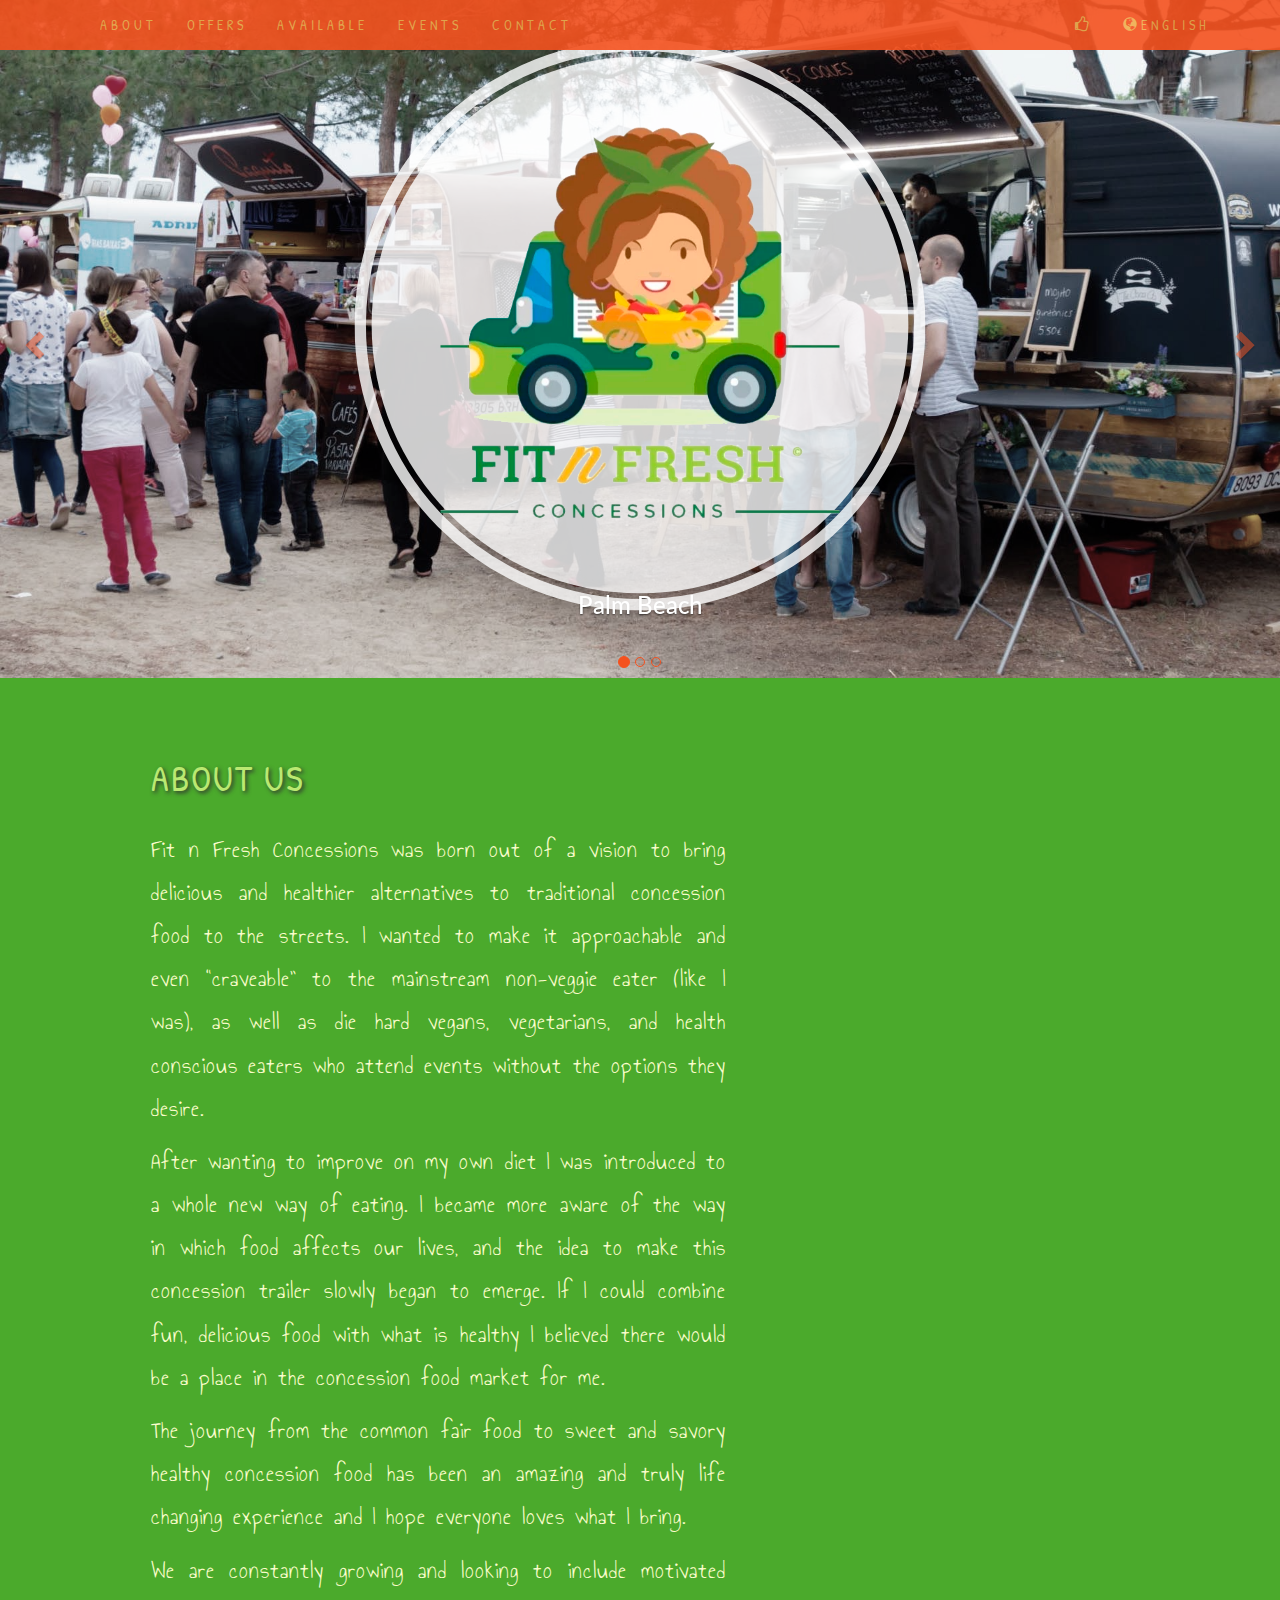
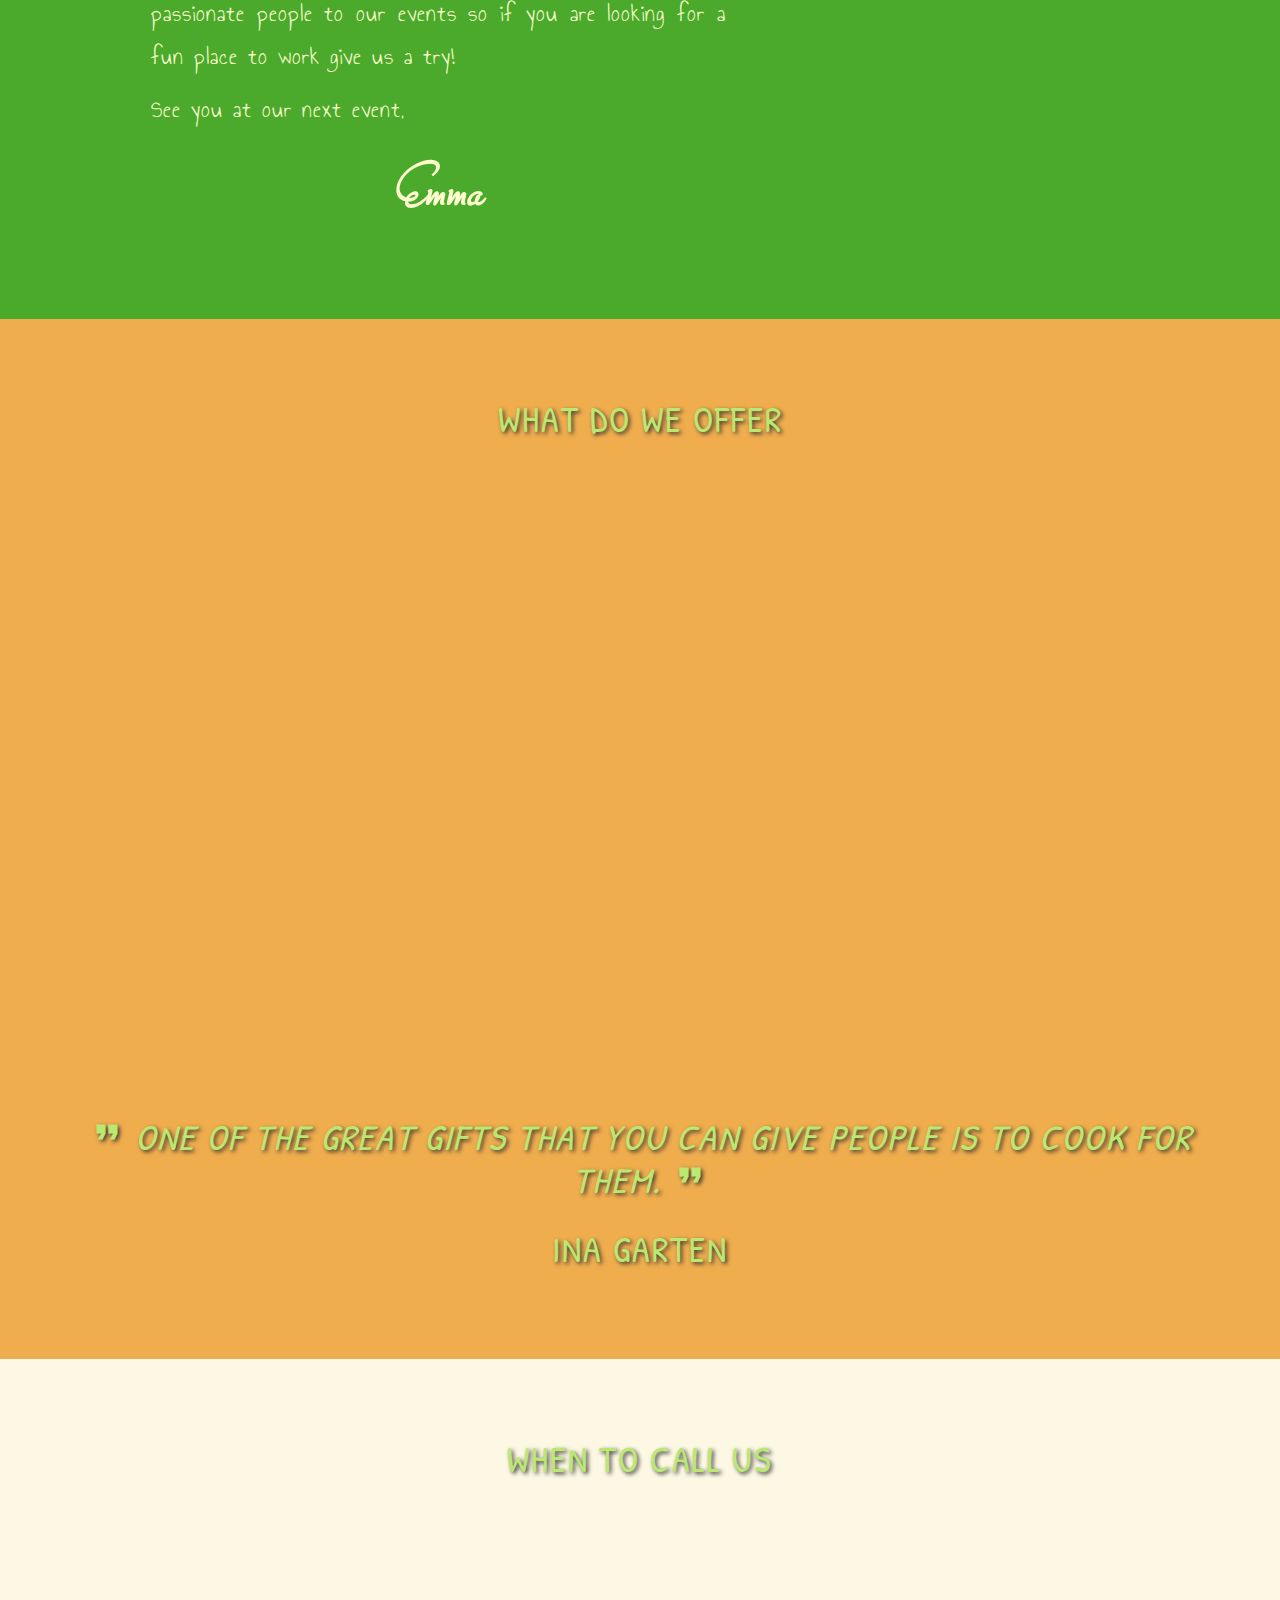
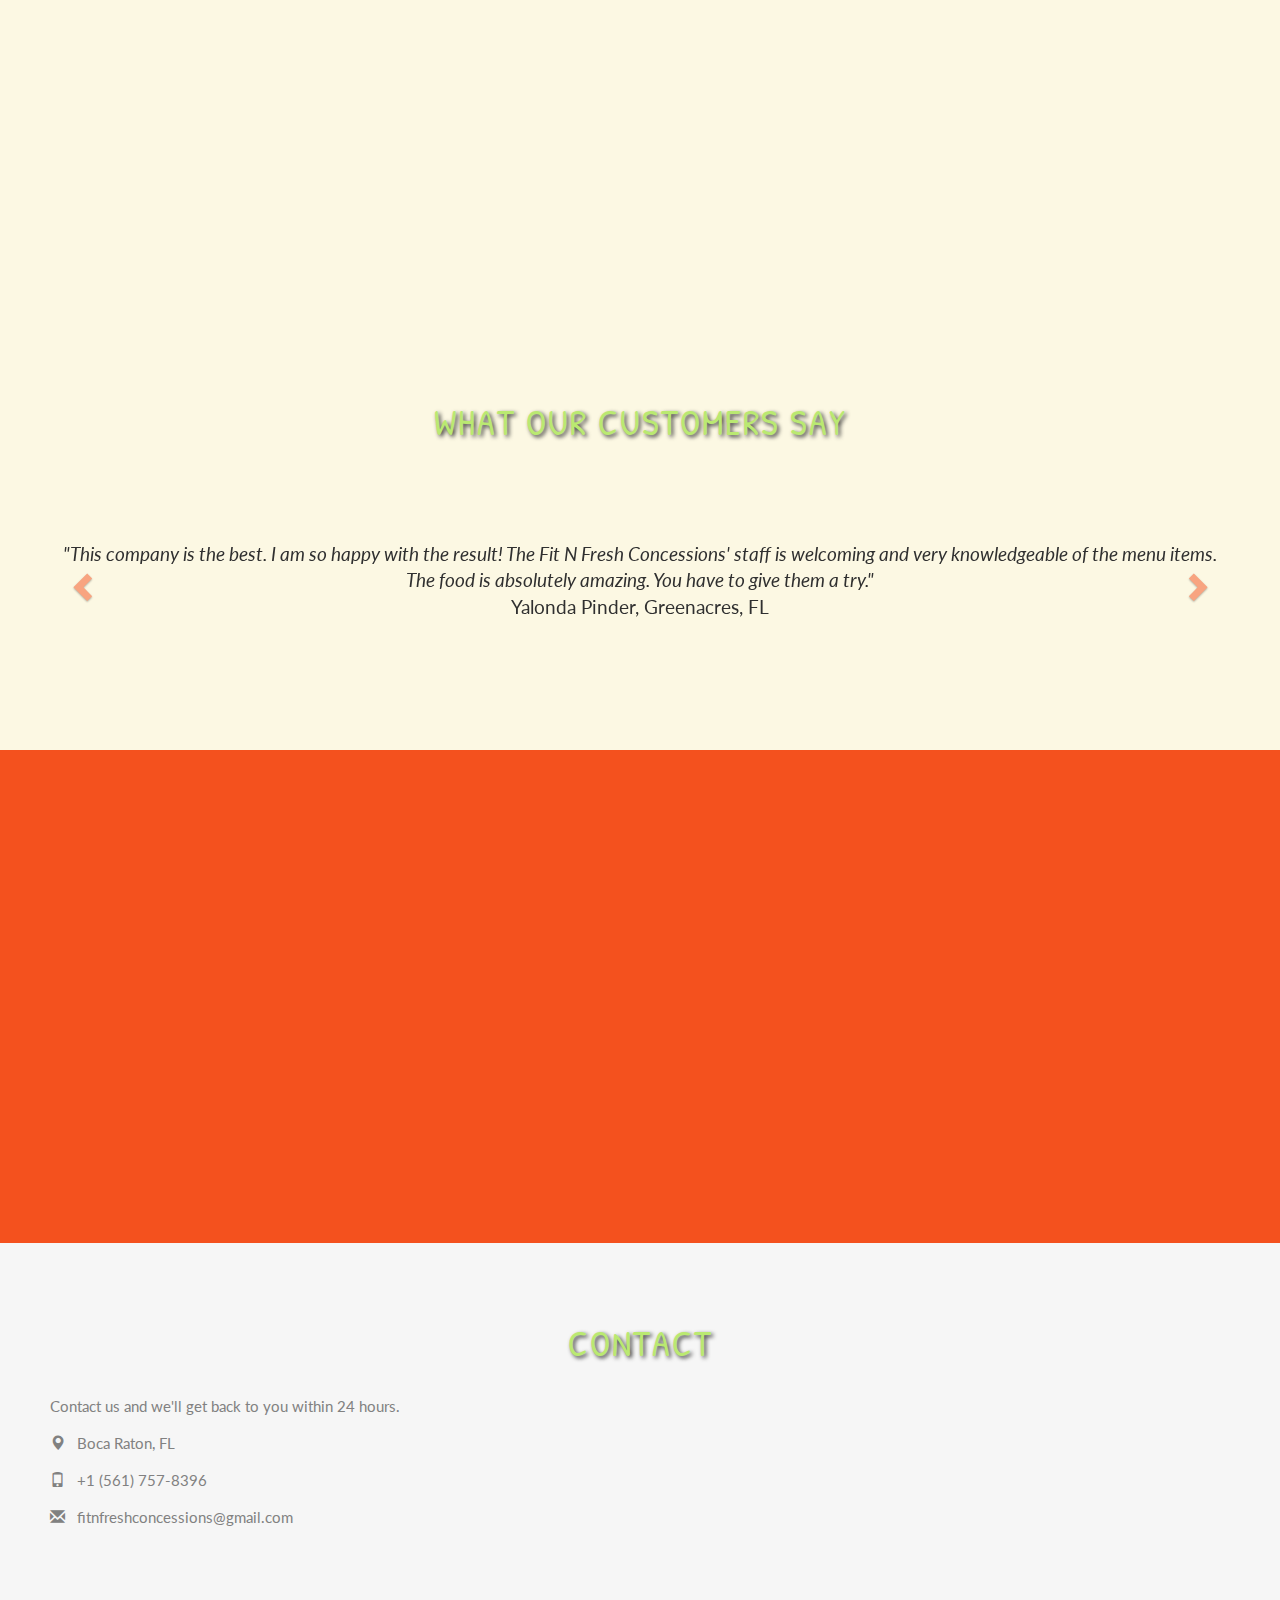
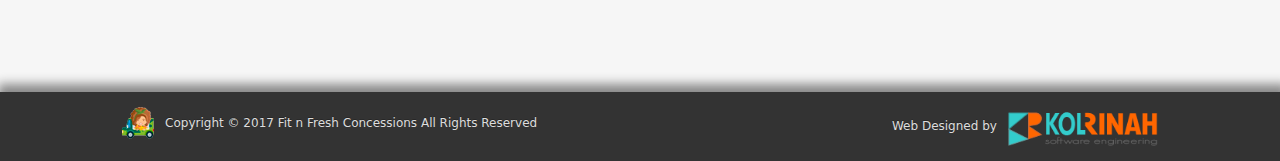
==== en/index.html @ 1c6a649e "English Version" ====
<!DOCTYPE html>
<html lang="en">
<head>
  <title>Fit n Fresh Concessions</title>
  <meta charset="utf-8">
  <meta name="viewport" content="width=device-width, initial-scale=1">
  <link rel="icon" type="image/x-icon" href="../img/fitnfreshico.png">
  <link rel="shortcut icon" type="image/x-icon" href="../img/fitnfreshico.png"> 
  <link rel="stylesheet" href="../css/bootstrap.min.css" type="text/css" />  
  <link rel="stylesheet" href="../css/fitnfresh.css" type="text/css" />
  <link href="https://fonts.googleapis.com/css?family=Montserrat|Lato|Patrick+Hand|Annie+Use+Your+Telescope|Stalemate" rel="stylesheet" type="text/css">  
  <link href="https://fonts.googleapis.com/icon?family=Material+Icons" rel="stylesheet">
  <link rel="stylesheet" href="https://cdnjs.cloudflare.com/ajax/libs/font-awesome/4.7.0/css/font-awesome.min.css">
</head>
<body id="myPage" data-spy="scroll" data-target=".navbar" data-offset="60">
<div style="position: fixed; top:0px; left: 0px; z-index: 0;">B''H</div>
<nav class="navbar navbar-default navbar-fixed-top">
  <div class="container">
    <div class="navbar-header">
      <button type="button" class="navbar-toggle" data-toggle="collapse" data-target="#myNavbar">
        <span class="icon-bar"></span>
        <span class="icon-bar"></span>
        <span class="icon-bar"></span>                        
      </button>
      <a class="navbar-brand" href="#myPage"></a>
    </div>
    <div class="collapse navbar-collapse" id="myNavbar">
      <ul class="nav navbar-nav">
        <li><a href="#about">ABOUT</a></li>
        <li><a href="#offers">OFFERS</a></li>
        <li><a href="#available">AVAILABLE</a></li>
        <li><a href="#events">EVENTS</a></li>
        <li><a href="#contact">CONTACT</a></li>        
      </ul>
      <ul class="nav navbar-nav navbar-right">
        <li>
          <a id="socialLink" data-container="nav" data-toggle="popover"
              data-placement="bottom" data-content="">
                <i class="fa fa-thumbs-o-up" style="font-size:16px"></i>
          </a>            
        </li> 
        <li><a href="../es/" data-toggle="tooltip" data-placement="bottom" title="Cambiar a Español">
                <span class="glyphicon glyphicon-globe"></span>ENGLISH</a></li>
      </ul>
    </div>
  </div>
  <div id="socialLinks" class="oculto">
    <ul class="socialTools" >  
        <li>      
            <a rel="nofollow" href="http://www.pinterest.com" target="_blank">  
                <i class="fa fa-pinterest-square" style="font-size:36px; color: #CB2027"></i>
            </a>
        </li>          
        <li>      
            <a rel="nofollow" href="https://plus.google.com/u/0/113684399014641788442" target="_blank">  
                <i class="fa fa-google-plus-square" style="font-size:36px; color: #f4511e"></i>        
            </a>
        </li>
        <li>
            <a rel="nofollow" href="https://www.instagram.com/fitnfreshconcessionsfl/" target="_blank">   
                <i class="fa fa-instagram" style="font-size:36px; color: #D03597"></i>        
            </a>
        </li>        
        <li>
            <a rel="nofollow" href="https://www.facebook.com/garciatruckfood" target="_blank">
                <i class="fa fa-facebook-official" style="font-size:36px; color: #3B5998"></i>        
            </a>
        </li>
    </ul>
  </div>
</nav>

<div id="myCarousel" class="carousel slide" data-ride="carousel">
    <!-- Indicators -->
    <ol class="carousel-indicators">
      <li data-target="#myCarousel" data-slide-to="0" class="active"></li>
      <li data-target="#myCarousel" data-slide-to="1"></li>
      <li data-target="#myCarousel" data-slide-to="2"></li>
    </ol>

    <!-- Wrapper for slides -->
    <div class="carousel-inner" role="listbox">
      <div class="item active">
        <img src="../img/slide1.jpg" alt="Palm Beach" >
        <div class="carousel-caption">
          <h3>Palm Beach</h3>          
        </div>      
      </div>

      <div class="item">
        <img src="../img/slide2.jpg" alt="Broward">
        <div class="carousel-caption">
          <h3>Broward</h3>          
        </div>      
      </div>
    
      <div class="item">
        <img src="../img/slide3.jpg" alt="South Florida" >
        <div class="carousel-caption">
          <h3>South Florida</h3>          
        </div>      
      </div>
    </div>

    <!-- Left and right controls -->
    <a class="left carousel-control" href="#myCarousel" role="button" data-slide="prev">
      <span class="glyphicon glyphicon-chevron-left" aria-hidden="true"></span>
      <span class="sr-only">Previous</span>
    </a>
    <a class="right carousel-control" href="#myCarousel" role="button" data-slide="next">
      <span class="glyphicon glyphicon-chevron-right" aria-hidden="true"></span>
      <span class="sr-only">Next</span>
    </a>
    
    <div class="mainLogo">                                                                               
        <div>                                               
            <svg style="position: absolute; height:100%; width: 100%">
                <circle cx="50%" cy="50%" r="49%" stroke="white" stroke-width="2%" fill="none" />
                <circle cx="50%" cy="50%" r="47%" stroke="none" fill="white" />                         
            </svg>
            <div style="position: relative">
                <img alt="Fit-n-Fresh Concessions" src="../img/fitnfreshlogo.png" >
            </div>                        
        </div>                    
    </div>  
</div>

<!-- ABOUT -->

<div id="about" class="container-fluid">
  <div class="row">
    <div class="col-sm-6 col-sm-offset-1">
      <h2>About us</h2>
      <p>Fit n Fresh Concessions was born out of a vision to bring delicious and healthier alternatives to traditional concession food to the streets. 
         I wanted to make it approachable and even “craveable” to the mainstream non-veggie eater (like I was), as well as die hard vegans, 
         vegetarians, and health conscious eaters who attend events without the options they desire. </p>
      <p>After wanting to improve on my own diet I was introduced to a whole new way of eating. 
         I became more aware of the way in which food affects our lives, and the idea to make this concession trailer slowly began to emerge.
         If I could combine fun, delicious food with what is healthy I believed there would be a place in the concession food market for me.            
      </p>
      <p>The journey from the common fair food to sweet and savory healthy concession food has been an amazing and truly life 
         changing experience and I hope everyone loves what I bring.
      </p>
      <p>We are constantly growing and looking to include motivated passionate people to our events so if you are looking 
         for a fun place to work give us a try!
      </p>
      <p>See you at our next event,</p>
      <p style="text-align: center; font-weight: bolder; font-size: 4em; font-family: 'Stalemate', cursive !important;"><i>Emma</i></p>      
    </div>
    <div class="col-sm-4 col-sm-offset-1" style="vertical-align: top">
      <img src="../img/emma.jpg" style="top: 0;" class="img-rounded img-responsive slideanim" />
    </div>
  </div>
</div>

<!-- OFFERS -->

<div id="offers" class="container-fluid text-center">
  <h2>What do we offer</h2><br>  
  <div class="row text-center slideanim">
    <div class="col-sm-4">      
        <div class="jumbotron">
            <h1>Follow Our Trailer <i class="fa fa-thumbs-o-up" ></i> </h1>        
            <ul class="socialTools" style="padding-top: 50px">              
                <li>      
                    <a rel="nofollow" href="http://www.pinterest.com" target="_blank">  
                        <i class="fa fa-pinterest-square" style="font-size:48px; color: #000"></i>
                    </a>
                </li>               
                <li>      
                    <a rel="nofollow" href="https://plus.google.com/u/0/113684399014641788442" target="_blank">  
                        <i class="fa fa-google-plus-official" style="font-size:48px; color: #000"></i>        
                    </a>
                </li>             
                <li>
                    <a rel="nofollow" href="https://www.instagram.com/fitnfreshconcessionsfl/" target="_blank">   
                        <i class="fa fa-instagram" style="font-size:48px; color: #000"></i>        
                    </a>
                </li>
                <li>
                    <a rel="nofollow" href="https://www.facebook.com/garciatruckfood" target="_blank">
                        <i class="fa fa-facebook-official" style="font-size:48px; color: #000"></i>        
                    </a>
                </li>
            </ul>
        </div>
    </div>

      <!--div class="col-sm-4" >
          <div class="wrapper">
              <div class="frontcard">
                  <img src="../img/slide500-1.jpg" class="img-rounded img-responsive">
              </div>
              <div class="backcard">
                  <img src="../img/slide500-1.jpg" >
                  <p>Offers vegan and vegetarian empanadas, wraps, salads, guacamoles paired with chips.</p>
              </div>
          </div>
      </div-->

      <div class="col-sm-2 splitted">
        
      <div class="row" >
        <div class="col-sm-12">            
            <div class="wrapper">
                <div class="frontcard">
                    <img src="../img/slide500-2.jpg" class="img-rounded img-responsive">
                </div>                
                <div class="backcard">
                    <img src="../img/slide500-2.jpg">
                    <p>Food trailer established since 2015. Features a rotating menu that can be customized for your event.</p>        
                </div>
            </div>                   
        </div>
      </div>        
      <div class="row">
        <div class="col-sm-12">
            <div class="wrapper">
                <div class="frontcard">
                    <img src="../img/slide500-3.jpg" class="img-rounded img-responsive">
                </div>                
                <div class="backcard">
                    <img src="../img/slide500-3.jpg" >        
                    <p>As well we offer an assortment of Naked Brand juices and fresh teas and lemonade.</p>
                </div>
            </div>
        </div>
      </div>    
        
    </div>
    
    <div class="col-sm-4" >
        <div class="wrapper">
            <div class="frontcard">
                <img src="../img/slide500-4.jpg" class="img-rounded img-responsive">
            </div>                
            <div class="backcard">
                <img src="../img/slide500-4.jpg" >        
                <p>Offers vegan and vegetarian empanadas, wraps, salads, guacamoles paired with chips.</p>
            </div>
        </div>
    </div>   
        
    <div class="col-sm-2 splitted">        
        
      <div class="row" >
        <div class="col-sm-12">
            <div class="wrapper">
                <div class="frontcard">
                    <img src="../img/slide500-5.jpg" class="img-rounded img-responsive">
                </div>                
                <div class="backcard">
                    <img src="../img/slide500-5.jpg" >        
                    <p>Eco-Friendly Products. Alternative versions of traditional concession food.</p>
                </div>
            </div>
        </div>
      </div>        
      <div class="row">
        <div class="col-sm-12">
            <div class="wrapper">
                <div class="frontcard">
                    <img src="../img/slide500-1.jpg" class="img-rounded img-responsive">
                </div>                
                <div class="backcard">
                    <img src="../img/slide500-1.jpg" >        
                    <p>Vegan pastries and seasonal local fruit.</p>
                </div>
            </div>
        </div>
      </div>    
        
    </div>
  </div>
  <div>
      <h2><i class="material-icons" style="font-size:36px">format_quote</i>
          <i>One of the great gifts that you can give people is to cook for them.</i>
          <i class="material-icons" style="font-size:36px">format_quote</i></h2>
     <h2>Ina Garten</h2>
  </div>
    
</div>

<!-- AVAILABLE -->  

<div id="available" class="container-fluid text-center bg-warning">
  <h2>WHEN TO CALL US </h2>
  <br>
  <div class="row slideanim">
    <div class="col-sm-4">
      <i class="material-icons" style="font-size:48px;color:#f4511e">business</i>
      <h4>Corporate Events</h4>
      <p>Business Meetings-breakfast, lunch and dinner fundraisers.</p>
    </div>
    <div class="col-sm-4">
      <i class="fa fa-birthday-cake" style="font-size:48px; color: #f4511e"></i>
      <h4>Private Celebrations</h4>
      <p>Backyard BBQs, Tailgate parties, Birthday parties, Aniversary and Wedding parties, Baby showers, Teenager parties. </p>
    </div>
    <div class="col-sm-4">
      <i class="material-icons" style="font-size:48px;color:#f4511e">beach_access</i><i class="material-icons" style="font-size:48px;color:#f4511e">pool</i>
      <h4>Beach and Street Festivals</h4>
      <p>Concerts</p>
    </div>
  </div>
  <br><br>
  <div class="row slideanim">
    <div class="col-sm-4">
      <i class="material-icons" style="font-size:48px;color:#f4511e;">restaurant</i><i class="material-icons" style="font-size:48px;color:#f4511e;">location_city</i>
      <h4>County Fairs</h4>
      <p>New Year Eve Countdown Street Shows.</p>
    </div>
    <div class="col-sm-4">
      <i class="material-icons" style="font-size:48px;color:#f4511e;">local_bar</i>
      <h4>Holiday Gatherings</h4>
      <p>Bar Mitzvah parties, Kosher concession options available upon request.</p>
    </div>
    <div class="col-sm-4">
      <i class="fa fa-futbol-o" style="font-size:24px; color: #f4511e;"></i><i class="material-icons" style="font-size:48px;color:#f4511e;">rowing</i>
      <i class="material-icons" style="font-size:48px;color:#f4511e;">directions_run</i>
      <h4 style="color:#303030;">Sport Events</h4>
      <p>Tournaments, Marathons, Bailotherapies, Racings.</p>
    </div>
  </div>
  
    
  <h2>What our customers say</h2>
  <div id="myCarousel2" class="carousel slide text-center" data-ride="carousel">
    <!-- Indicators
    <ol class="carousel-indicators">
      <li data-target="#myCarousel2" data-slide-to="0" class="active"></li>
      <li data-target="#myCarousel2" data-slide-to="1"></li>
      <li data-target="#myCarousel2" data-slide-to="2"></li>
      <li data-target="#myCarousel2" data-slide-to="3"></li>
    </ol> -->

    <!-- Wrapper for slides -->
    <div class="carousel-inner" role="listbox">
      <div class="item active">
        <h4>"This company is the best. I am so happy with the result! The Fit N Fresh Concessions' staff is welcoming and very knowledgeable of the menu items.<br>
             The food is absolutely amazing. You have to give them a try."<br><span>Yalonda Pinder, Greenacres, FL</span></h4>
      </div>
      <div class="item">
        <h4>"Fit and Fresh concessions is a wonderful, on the go alternative to stereotypical fast food. <br>
             Good Customer Service, and even better food is truly a breath of fresh air. <br>
             If you are vegan or just want to try some good clean food options, Fit and Fresh is the place. <br>
             5 Stars across the board!!!"<br><span>Cecilia Rembert, aspiring Vegan</span></h4>
      </div>
      <div class="item">
        <h4>"Definitivamente esta mujer cocina delicioso...<br>
             Gracias por el apoyo para los quince de mi hija."<br><span>Hector Martinez, CEO Kol Rinah Inc.</span></h4>
      </div>  
      <div class="item">
        <h4>"Love at first bite.Tasty, healthy, and nourishing. What more could you want? #GetFitnFresh"<br><span>Tricie Docteur, Coral Springs, FL.</span></h4>
      </div>
      <div class="item">
        <h4>"5 stars for Fit and fresh concessions, healthy, delicious and fun! <br>
             Finally a fresh and healthy alternative to the greasy spoon!"<br><span>Richard Gibson, Deerfield Beach, FL.</span></h4>
      </div>
    </div>

    <!-- Left and right controls -->
    <a class="left carousel-control" href="#myCarousel2" role="button" data-slide="prev">
      <span class="glyphicon glyphicon-chevron-left" aria-hidden="true"></span>
      <span class="sr-only">Previous</span>
    </a>
    <a class="right carousel-control" href="#myCarousel2" role="button" data-slide="next">
      <span class="glyphicon glyphicon-chevron-right" aria-hidden="true"></span>
      <span class="sr-only">Next</span>
    </a>
  </div>
  
</div>

<!-- EVENTS -->
<div id="events" class="container-fluid">  
  <div class="row">
    <div class="col-sm-4 slideanim">
        <img src="../img/trailer.jpg" class="img-responsive img-circle">
    </div>
    <div class="col-sm-8 slideanim" style="color: #fff">
      <h2>Fit n Fresh Concessions</h2>      
      <p>We are currently working in Palm Beach, Broward and Miami-Dade.</p>
      <p>We provide catering for all types of events offering healthy vegan and vegetarian alternatives to traditional concession style food.</p>
      <p>Specialty coffees, natural juices, gluten-free pastries, vegan empanadas and the most amazing pretzels you have ever had are only a few of the options we serve!</p>
      <p>Our menu is always being updated and can be customized specifically for your event.</p>
      <p>We will be delighted to help you have a healthy and fun Fit n Fresh event!</p>
      <p>Event schedule coming soon... watch this space and swing by our to see what fit foods we have in store!</p>
    </div>
  </div>
</div>

<!-- CONTACT US -->
<div id="contact" class="container-fluid bg-grey">
  <h2 class="text-center">CONTACT</h2>
  <div class="row">
    <div class="col-sm-5">
      <p>Contact us and we'll get back to you within 24 hours.</p>
      <p><span class="glyphicon glyphicon-map-marker"></span> &nbsp; Boca Raton, FL</p>
      <p><span class="glyphicon glyphicon-phone"></span> &nbsp; +1 (561) 757-8396</p>
      <p><span class="glyphicon glyphicon-envelope"></span> &nbsp; fitnfreshconcessions@gmail.com</p>
    </div>
    <form action="../contact/" method="post">
        <div class="col-sm-7 slideanim">
            <div class="row">
                <div class="col-sm-6 form-group">
                    <input class="form-control" id="name" name="name" placeholder="Name" type="text" required>
                </div>
                <div class="col-sm-6 form-group">
                    <input class="form-control" id="email" name="email" placeholder="Email" type="email" required>
                </div>
            </div>
            <textarea class="form-control" id="message" name="message" placeholder="Message" rows="5"></textarea><br>
            <div class="row">
                <div class="col-sm-11 form-group">
                    <button class="btn btn-default pull-right" type="submit">Send <span class="glyphicon glyphicon-send"></span></button>
                </div>
            </div>
        </div>
    </form>
  </div>
</div>

<footer>
      
        <div class="row"  >
            <div class="col-sm-5 col-sm-offset-1" >
                <img src="../img/fitnfreshico.png"> &nbsp; Copyright © 2017 Fit n Fresh Concessions All Rights Reserved
            </div>
            <div class="col-sm-5 " style="text-align: right">
                Web Designed by &nbsp; <a href="http://www.kolrinah.com" target="_blank"><img src="../img/kolrinah.png" width="150"/></a>
            </div>        
        </div>
    
</footer>

<div class="back-to-top" onclick="$('html,body').animate({scrollTop: $('body').offset().top}, 1000);">
          <i class="glyphicon glyphicon-chevron-up"></i>
</div>

<script src="../js/jquery-3.2.1.min.js"></script>
<script src="../js/bootstrap.min.js"></script>
<script>
$(document).ready(function(){
  $(function () {
     $('[data-toggle="tooltip"]').tooltip();
  });
  
  if ($('#socialLink'))
  { 
    $('#socialLink').popover({html:true, content: function(){
        return $('#socialLinks').html(); } }); 
  }
  
  // Add smooth scrolling to all links in navbar + footer link
  $(".navbar a, footer a[href='#myPage']").on('click', function(event) {
    // Make sure this.hash has a value before overriding default behavior
    if (this.hash !== "") {
      // Prevent default anchor click behavior
      event.preventDefault();

      // Store hash
      var hash = this.hash;

      // Using jQuery's animate() method to add smooth page scroll
      // The optional number (900) specifies the number of milliseconds it takes to scroll to the specified area
      $('html, body').animate({
        scrollTop: $(hash).offset().top
      }, 900, function(){
   
        // Add hash (#) to URL when done scrolling (default click behavior)
        window.location.hash = hash;
      });
    } // End if
  });
  
  $(window).scroll(function () {
        if ($(this).scrollTop() > 300) $('.back-to-top').addClass('reveal');
        else $('.back-to-top').removeClass('reveal'); 
    });
          
  $(window).scroll(function() {
    $(".slideanim").each(function(){
      var pos = $(this).offset().top;

      var winTop = $(window).scrollTop();
        if (pos < winTop + 600) {
          $(this).addClass("slide");
        }
    });
  });
});
</script>

</body>
</html>
---- css/fitnfresh.css ----
@charset "utf-8";
/*
    Document   : Fit n Fresh Concessions site
    Created on : 03/15/2017, 06:24:03 PM
    Author     : Hector Martinez
    Description:
        Purpose of the stylesheet follows.
*/

body {
    font: 400 15px Lato, sans-serif;
    line-height: 1.8;
    color: #818181;
    padding-top: 0px;
    background-color: #f4511e;
}
  
#about{
    background-color: #4BAA2C;
}

#about p{
    font-family: 'Annie Use Your Telescope', cursive;
    font-size: 1.6em;
    letter-spacing: 1px;
    color:  #FCFDCD;
    text-align: justify; 
}

#offers{
    background-color:  #f0ad4e;
}

h1 {
   font-size: 48px;
   text-align: left;
   color: #000;
}

 h2 {
    font-family: 'Patrick Hand', cursive;
    font-size: 36px;
    letter-spacing: 2px;
    text-transform: uppercase;
    color: #BAE971; 
    //font-weight: 600;
    margin-bottom: 30px;
    text-shadow: 2px 2px 4px #303030;
 }
        
h4 {
    font-size: 19px;
    line-height: 1.375em;
    color: #303030;
    font-weight: 400;
    margin-bottom: 30px;
}  

.jumbotron {
    background-color: #f4511e;
    color: #fff;
    padding: 100px 25px;
    font-family: Montserrat, sans-serif;
}

.container-fluid {
    padding: 60px 50px;
}

.bg-grey {
    background-color: #f6f6f6;
}

.logo-small {
    color: #f4511e;
    font-size: 50px;
}

.logo {
    color: #f4511e;
    font-size: 200px;
}

.thumbnail {
    padding: 0 0 15px 0;
    border: none;
    border-radius: 0;
}

.thumbnail img {
    width: 100%;
    height: 100%;
    margin-bottom: 10px;
}

.carousel-control.right, 
.carousel-control.left {
    background-image: none;
    color: #f4511e;
}

.carousel-indicators li {
    border-color: #f4511e;
}

.carousel-indicators li.active {
    background-color: #f4511e;
}

.item h4 {
    font-size: 19px;
    line-height: 1.375em;
    font-weight: 400;
    font-style: italic;
    margin: 70px 0;
}

.item span {
    font-style: normal;
}

.panel {
    border: 1px solid #f4511e; 
    border-radius:0 !important;
    transition: box-shadow 0.5s;
}

.panel:hover {
    box-shadow: 5px 0px 40px rgba(0,0,0, .2);
}

.panel-footer .btn:hover {
    border: 1px solid #f4511e;
    background-color: #fff !important;
    color: #f4511e;
}

.panel-heading {
    color: #fff !important;
    background-color: #f4511e !important;
    padding: 25px;
    border-bottom: 1px solid transparent;
    border-top-left-radius: 0px;
    border-top-right-radius: 0px;
    border-bottom-left-radius: 0px;
    border-bottom-right-radius: 0px;
}
  
.panel-footer {
    background-color: white !important;
}
  
.panel-footer h3 {
    font-size: 32px;
}
  
.panel-footer h4 {
    color: #aaa;
    font-size: 14px;
}
  
.panel-footer .btn {
    margin: 15px 0;
    background-color: #f4511e;
    color: #fff;
}
  
.navbar {      
    margin-bottom: 0;
    background-color: #f4511e;
    z-index: 9999;
    border: 0;
    font-size: 14px !important;
    line-height: 1.42857143 !important;
    letter-spacing: 4px;
    border-radius: 0;
    font-family: 'Patrick Hand', cursive; 
    opacity: .9;
    filter:alpha(opacity=90); /* For IE8 and earlier */
}
  
.navbar li a, 
.navbar .navbar-brand {
    color: #f0ad4e !important;
    -webkit-transition-duration: 600ms;
    -moz-transition-duration: 600ms;
    -ms-transition-duration: 600ms;
    -o-transition-duration: 600ms;
    transition-duration: 600ms;
    -webkit-transition-timing-function: ease-out;
    -moz-transition-timing-function: ease-out;
    -ms-transition-timing-function: ease-out;
    -o-transition-timing-function: ease-out;
    transition-timing-function: ease-out;
}
  
.navbar-nav li a:hover, 
.navbar-nav li.active a {
    color: #FFFF66 !important;   
    background-color: #f4511e !important;  
    cursor: pointer;
}
  
.navbar-nav li.active a {
    font-weight: bolder;
    //text-shadow: 1px 1px 0px #000000;
}

.navbar-default .navbar-toggle {
    border-color: transparent;
    background-color:  #ffffff !important;
    color: #fff !important;
}

.navbar-default .navbar-toggle .collapsed,
.navbar-default .navbar-toggle:focus, 
.navbar-default .navbar-toggle:hover {
    background-color: #f0ad4e !important;
    color: #fff !important;
}

footer{
    background-color: #333;
    height:auto;
    z-index: 5;    
    padding: 15px;    
    font-family:"Trebuchet MS", Tahoma, sans, freesans, sans-serif;
    text-shadow: none;
    font-size: 12px;
    color:  #ddd;
    box-shadow:3px -3px 10px 5px #888;
    -webkit-box-shadow:3px -3px 10px 5px #888;
    -moz-box-shadow:3px -3px 10px 5px #888;
    -o-box-shadow:3px -3px 10px 5px #888;
    text-shadow: 0 -1px 0 rgba(0,0,0,0.25);    
}

footer img:hover{
   cursor: pointer;
   padding: 2px;
}

.socialTools{  
    display: block;
    padding: 1px;
    list-style: none;    
    cursor: pointer;
}

.socialTools li{
    float: right;
    position: relative;
    display: block;
    padding: 5px;
    opacity: .6;
    filter: alpha(opacity=60);
    -webkit-transition: opacity 300ms, -webkit-transform 300ms;
    -moz-transition: opacity 300ms;
    -o-transition: opacity 300ms;
    transition: opacity 300ms;
}

.socialTools li:hover{
    opacity: 1 !important;
    filter: alpha(opacity=100) !important;
    -webkit-transition: opacity 300ms, -webkit-transform 300ms;
    -moz-transition: opacity 300ms;
    -o-transition: opacity 300ms;
    transition: opacity 300ms;
}

.popover.bottom > .arrow {
    display: none;
}

.navbar .popover.bottom {
    margin-top: 0px;    
    background-color: whitesmoke;    
    opacity: 1.0 !important;
    filter: alpha(opacity=100) !important;
}

.popover-content {
    padding: 0px;
}

.oculto{
    display: none;
}

footer .glyphicon {
    font-size: 20px;
    margin-bottom: 20px;
    color: #f4511e;
}
  
.slideanim {
    visibility: hidden;
}

.slide {
    animation-name: slide;
    -webkit-animation-name: slide;
    animation-duration: 1s;
    -webkit-animation-duration: 1s;
    visibility: visible;
}
  
.carousel-inner img {
    -webkit-filter: grayscale(60%);
    filter: grayscale(60%); /* make all photos black and white */ 
    width: 100%; /* Set width to 100% */
    margin: auto;
}
  
.carousel-caption h3 {
    color: #fff !important;
}
  
.carousel-control{
    width: 5%;     
}

.carousel-indicators {
    bottom: .1%;
    margin-bottom: .1%;
}

.carousel-indicators,
.carousel-control{
    z-index: 1000;     
}

@media (max-width: 600px) {
    .carousel-caption {
      display: none; /* Hide the carousel text when the screen is less than 600 pixels wide */
    }
}

.mainLogo{
    position: absolute;
    top:0; 
    bottom: 0; 
    width: 100%; 
    height: 100%;
}

.mainLogo>div{
    position: absolute; 
    top: 48%; 
    left: 50%; 
    max-width: 100%; 
    max-height: 100%;
    transform: translate(-50%, -50%);
    -webkit-transform: translate(-50%, -50%); 
}

.mainLogo img{
    max-width: 100%; 
    max-height: 80%; 
    padding: 15%;
}

.mainLogo img:hover{
    padding: 14%;
    cursor: pointer;
}

.mainLogo svg circle{
    opacity: .8; 
    filter:alpha(opacity=80);
}

.splitted div.row:first-child{
    padding-bottom: 15px;
}

.splitted div.row:last-child{
    padding-top: 15px;
}

.wrapper {
   width: 100%;  
   height: auto;
   position: relative;
   cursor: pointer;
}

.wrapper img{
    border-radius: 6px;
    display: block;
    width: 100%;
    height: auto;
}

.backcard p,
.backcard img{
    position: absolute;
    top: 0px;
    left: 0px;
    
}

.frontcard{
    opacity: 1;
    filter: alpha(opacity=100);
    -webkit-transition: opacity 350ms;
    -moz-transition: opacity 350ms;
    -o-transition: opacity 350ms;
    transition: opacity 350ms;
}

.frontcard:hover{
    height: auto;
    opacity: 0;
    filter: alpha(opacity=0);
    -webkit-transition: opacity 350ms;
    -moz-transition: opacity 350ms;
    -o-transition: opacity 350ms;
    transition: opacity 350ms;
}

.backcard{
    height: auto;
    opacity: 0;
    filter: alpha(opacity=0);
    -webkit-transition: opacity 350ms;
    -moz-transition: opacity 350ms;
    -o-transition: opacity 350ms;
    transition: opacity 350ms;
}

.backcard:hover{
    opacity: 1;
    filter: alpha(opacity = 100);
    -webkit-transition: opacity 350ms;
    -moz-transition: opacity 350ms;
    -o-transition: opacity 350ms;
    transition: opacity 350ms;
}

.backcard img{
    -webkit-filter: blur(2px) grayscale(100%) brightness(50%);
    filter: blur(2px) grayscale(100%) brightness(50%);
}

.backcard p{
    padding: 10%;
    color: #FFFF66;
    font-size: 20px;
    text-shadow: 1px 1px 4px #000;
    text-align: justify;
    vertical-align: middle;     
}

.back-to-top {
    background-color: #fc615d;
    bottom: 100px;
    right: 50px;
    border: 2px solid #fff;
    height: 45px;
    width: 45px;
    margin: 0;
    position: fixed;        
    text-align: center;
    z-index: 5000;
    opacity: 0;
    filter: alpha(opacity=0);
    -webkit-border-radius: 23px;
    -moz-border-radius: 23px;
    border-radius: 23px;
    -webkit-transition: opacity 350ms;
    -moz-transition: opacity 350ms;
    -o-transition: opacity 350ms;
    transition: opacity 350ms;
}

.back-to-top.reveal {
    opacity: 0.3;
    filter: alpha(opacity=30);
}

.back-to-top.reveal:hover {
    opacity: 1;
    filter: alpha(opacity=100);
    cursor: pointer;
}

.back-to-top i{
    color: #fff;
    margin-top: 12px;
}

@keyframes slide {
    0% {
      opacity: 0;
      transform: translateY(70%);
    } 
    100% {
      opacity: 1;
      transform: translateY(0%);
    }
}

@-webkit-keyframes slide {
    0% {
      opacity: 0;
      -webkit-transform: translateY(70%);
    } 
    100% {
      opacity: 1;
      -webkit-transform: translateY(0%);
    }
}

@media screen and (max-width: 768px) {
    .col-sm-4 {
      text-align: center;
      margin: 25px 0;
    }
    .btn-lg {
        width: 100%;
        margin-bottom: 35px;
    }    
    body{
      padding-top: 50px;   
    }    
}

@media screen and (max-width: 480px) {
    .logo {
        font-size: 150px;
    }
}
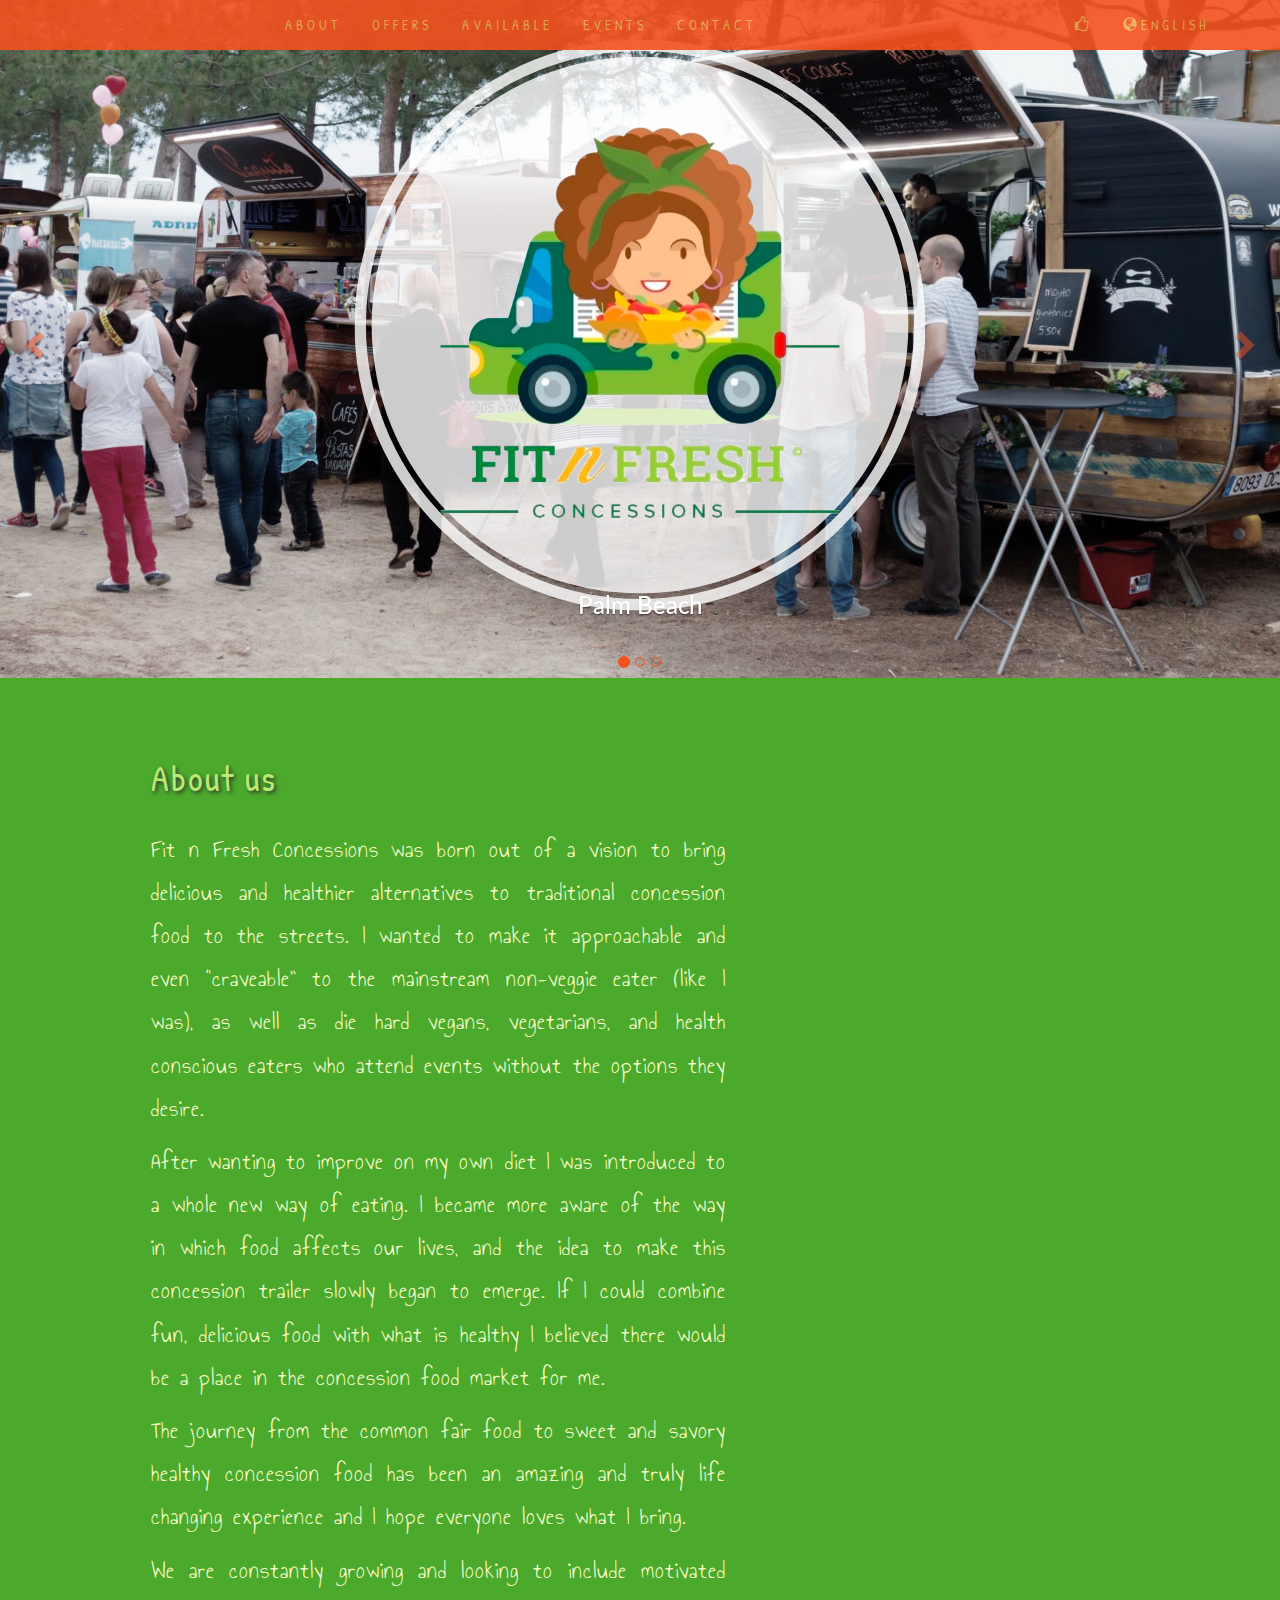
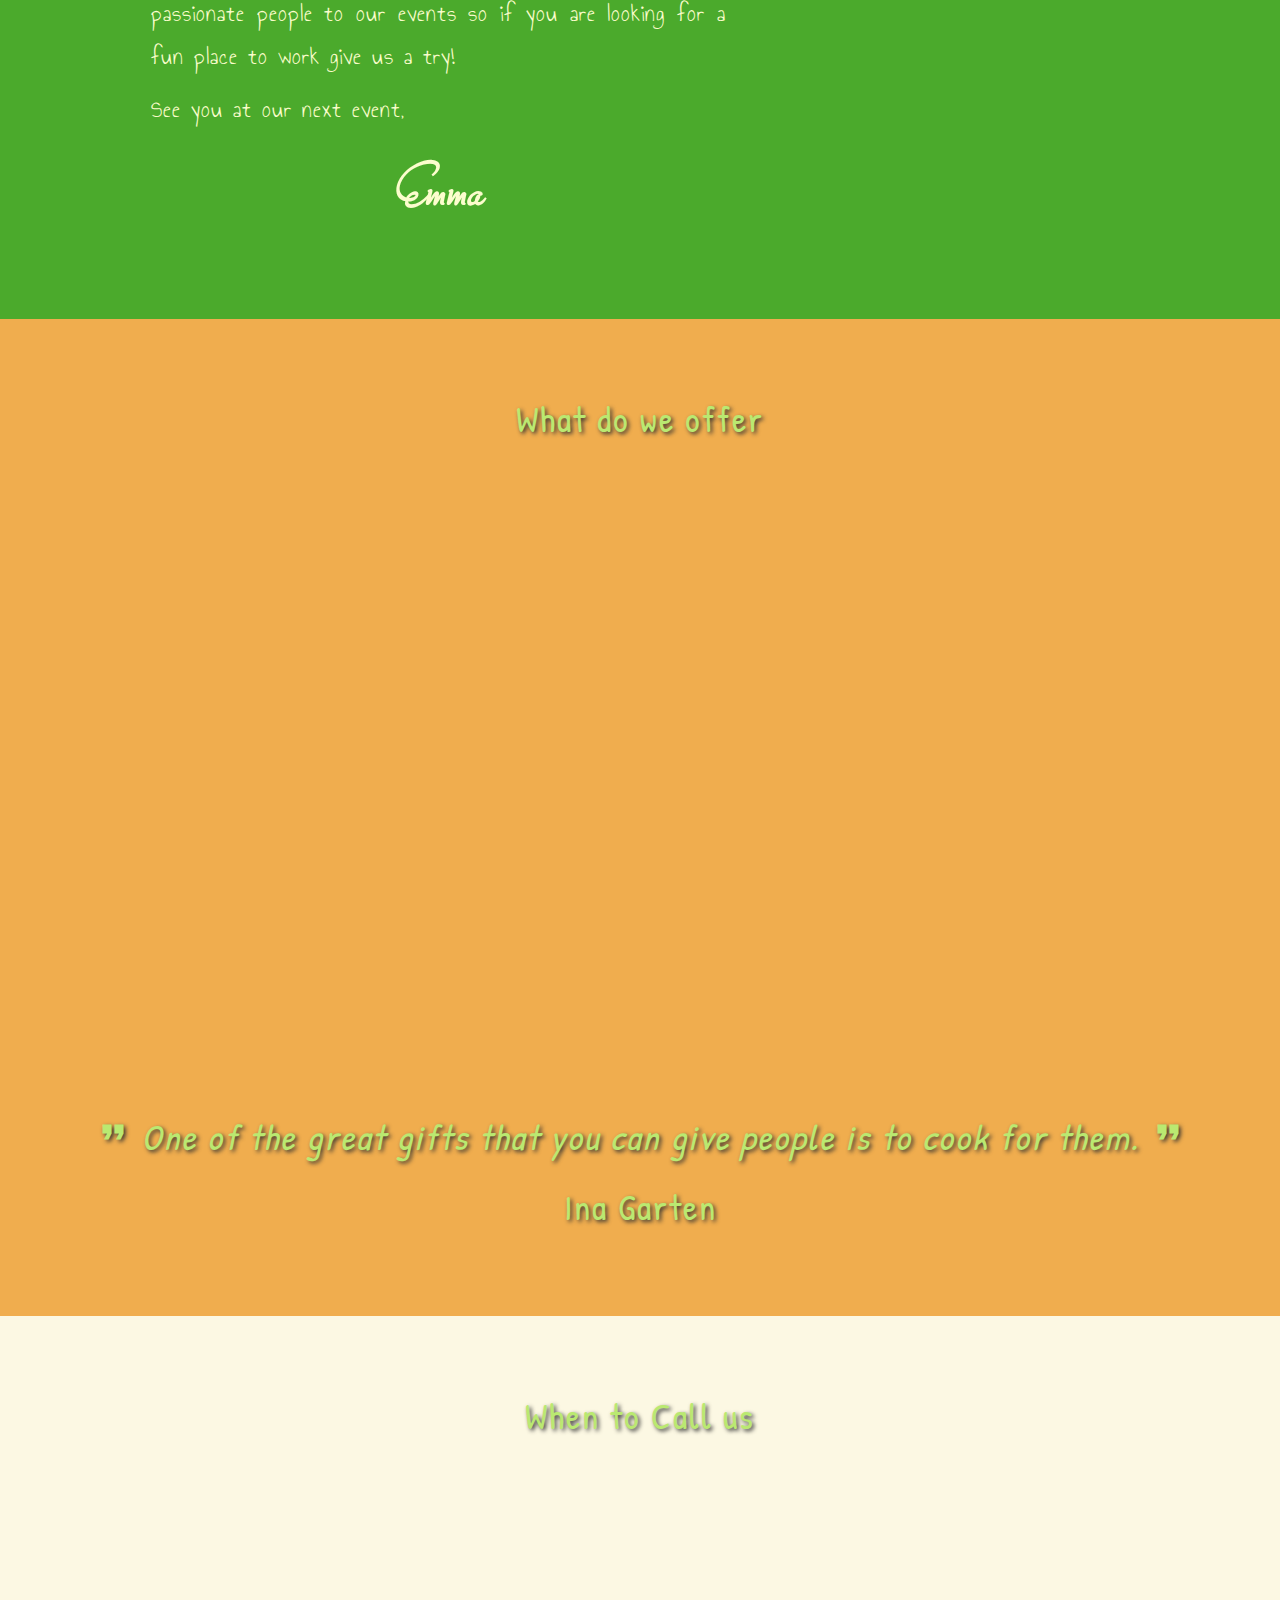
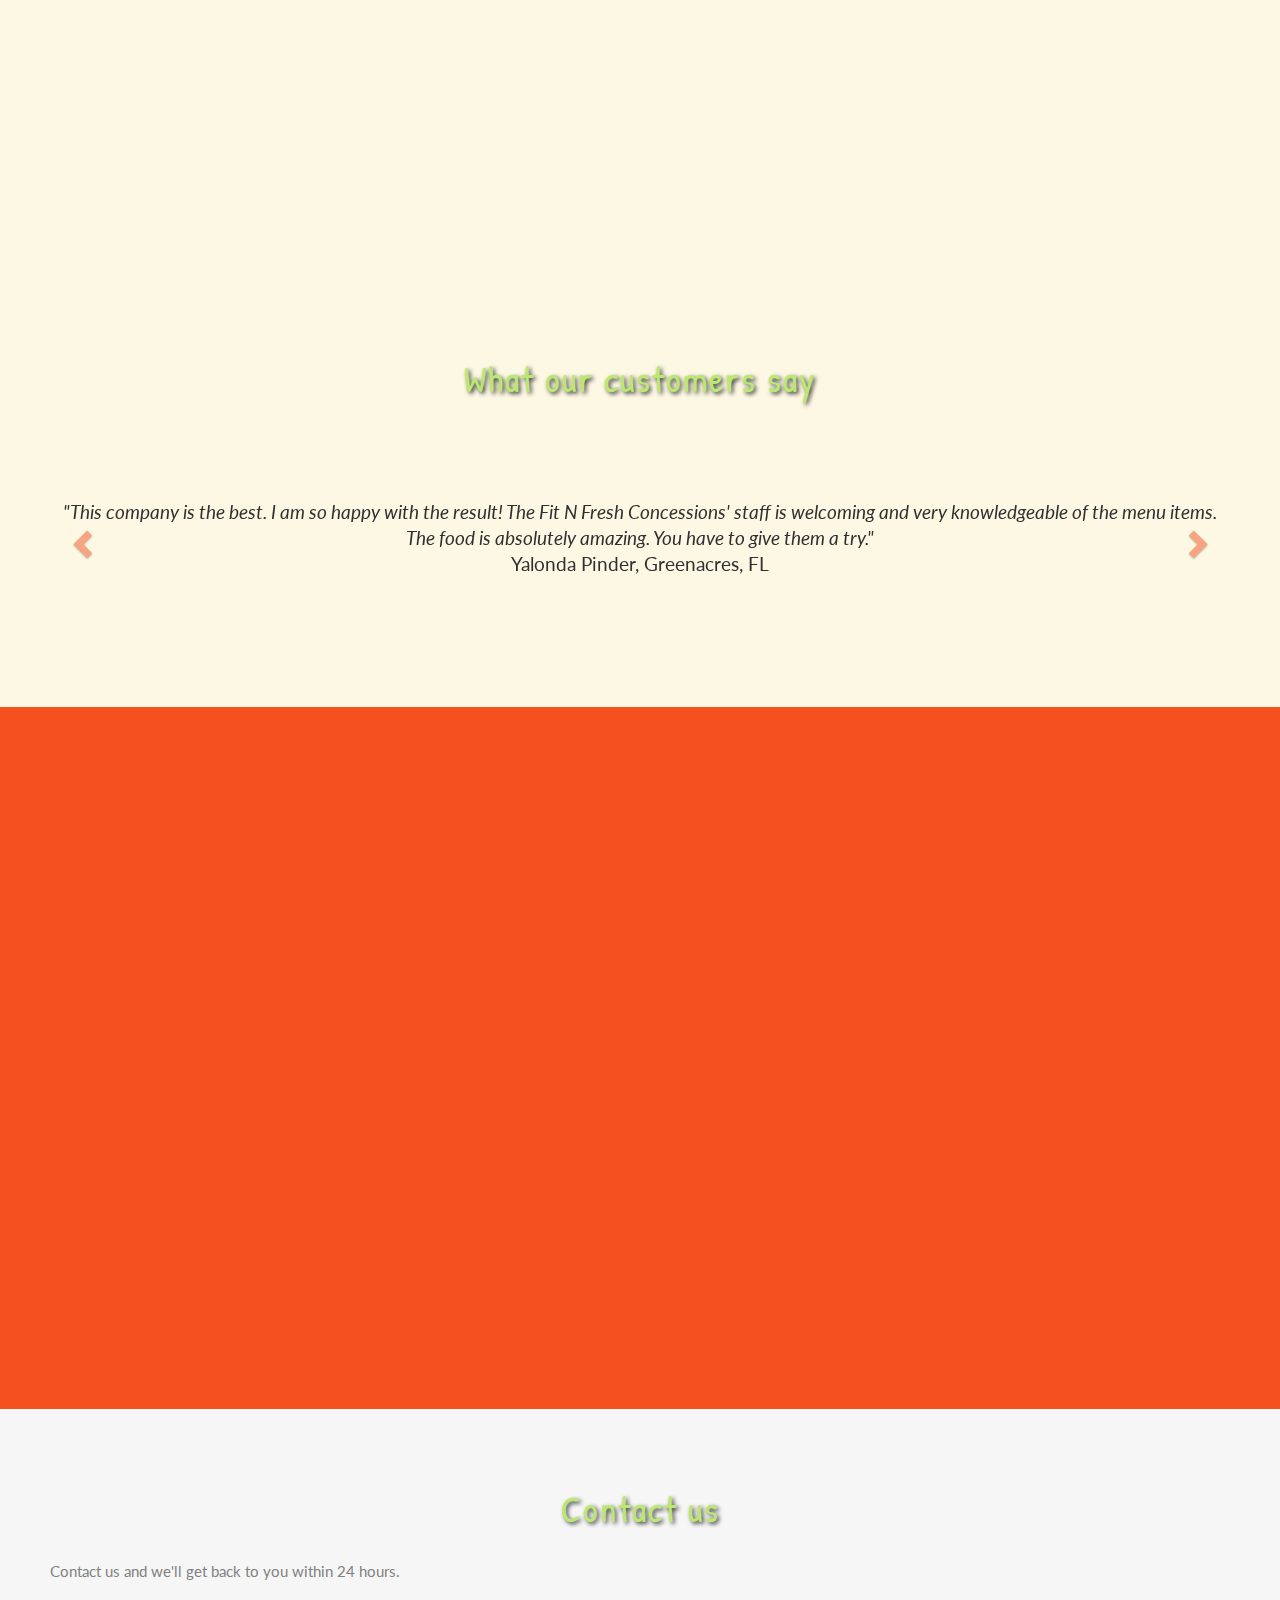
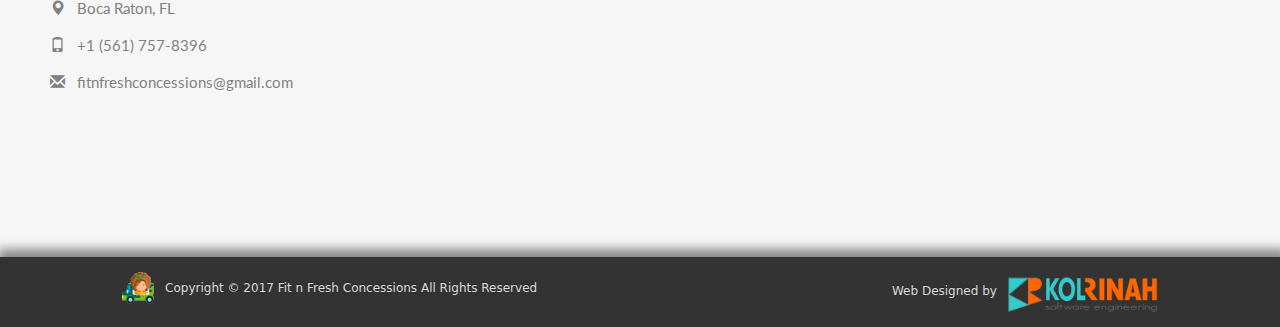
==== commit ea1f8ef2: "English Version Released" ====
--- a/en/index.html
+++ b/en/index.html
@@ -22,7 +22,15 @@
         <span class="icon-bar"></span>
         <span class="icon-bar"></span>                        
       </button>
-      <a class="navbar-brand" href="#myPage"></a>
+      <div style="width: 200px;" title="Fit'n Fresh Concessions">
+        <a class="navbar-brand" href="#myPage">
+            <svg width="100" height="100" style="position: absolute">
+                <circle cx="50" cy="50" r="49" stroke="#fcf8e3" stroke-width="2%" fill="#f4511e" />
+                <circle cx="50" cy="50" r="47" fill="#fcf8e3" />
+            </svg>
+            <img src="../img/fitnfreshlogomenu.png" alt="Fit-n-Fresh" />
+        </a>
+      </div>
     </div>
     <div class="collapse navbar-collapse" id="myNavbar">
       <ul class="nav navbar-nav">
@@ -186,19 +194,7 @@
         </div>
     </div>
 
-      <!--div class="col-sm-4" >
-          <div class="wrapper">
-              <div class="frontcard">
-                  <img src="../img/slide500-1.jpg" class="img-rounded img-responsive">
-              </div>
-              <div class="backcard">
-                  <img src="../img/slide500-1.jpg" >
-                  <p>Offers vegan and vegetarian empanadas, wraps, salads, guacamoles paired with chips.</p>
-              </div>
-          </div>
-      </div-->
-
-      <div class="col-sm-2 splitted">
+    <div class="col-sm-2 splitted">
         
       <div class="row" >
         <div class="col-sm-12">            
@@ -273,7 +269,7 @@
     </div>
   </div>
   <div>
-      <h2><i class="material-icons" style="font-size:36px">format_quote</i>
+     <h2><i class="material-icons" style="font-size:36px">format_quote</i>
           <i>One of the great gifts that you can give people is to cook for them.</i>
           <i class="material-icons" style="font-size:36px">format_quote</i></h2>
      <h2>Ina Garten</h2>
@@ -284,7 +280,7 @@
 <!-- AVAILABLE -->  
 
 <div id="available" class="container-fluid text-center bg-warning">
-  <h2>WHEN TO CALL US </h2>
+  <h2>When to Call us </h2>
   <br>
   <div class="row slideanim">
     <div class="col-sm-4">
@@ -392,7 +388,7 @@
 
 <!-- CONTACT US -->
 <div id="contact" class="container-fluid bg-grey">
-  <h2 class="text-center">CONTACT</h2>
+  <h2 class="text-center">Contact us</h2>
   <div class="row">
     <div class="col-sm-5">
       <p>Contact us and we'll get back to you within 24 hours.</p>
@@ -404,13 +400,13 @@
         <div class="col-sm-7 slideanim">
             <div class="row">
                 <div class="col-sm-6 form-group">
-                    <input class="form-control" id="name" name="name" placeholder="Name" type="text" required>
+                    <input class="form-control" id="name" name="name" placeholder="Name" type="text" maxlength="50" required>
                 </div>
                 <div class="col-sm-6 form-group">
-                    <input class="form-control" id="email" name="email" placeholder="Email" type="email" required>
-                </div>
-            </div>
-            <textarea class="form-control" id="message" name="message" placeholder="Message" rows="5"></textarea><br>
+                    <input class="form-control" id="email" name="email" placeholder="Email" type="email" maxlength="70" required>
+                </div>
+            </div>
+            <textarea class="form-control" id="message" name="message" placeholder="Message" required rows="5" maxlength="250"></textarea><br>
             <div class="row">
                 <div class="col-sm-11 form-group">
                     <button class="btn btn-default pull-right" type="submit">Send <span class="glyphicon glyphicon-send"></span></button>
@@ -434,7 +430,7 @@
     
 </footer>
 
-<div class="back-to-top" onclick="$('html,body').animate({scrollTop: $('body').offset().top}, 1000);">
+<div class="back-to-top" title="Back to Top" onclick="$('html,body').animate({scrollTop: $('body').offset().top}, 1000);">
           <i class="glyphicon glyphicon-chevron-up"></i>
 </div>
 
@@ -473,12 +469,19 @@
       });
     } // End if
   });
-  
+
+  // Hide/Reveal back-to-top
   $(window).scroll(function () {
         if ($(this).scrollTop() > 300) $('.back-to-top').addClass('reveal');
         else $('.back-to-top').removeClass('reveal'); 
     });
-          
+
+  // Hide/Reveal LogoMenu
+  $(window).scroll(function () {
+        if ($(this).scrollTop() > 300) $('.navbar-brand').addClass('reveal');
+        else $('.navbar-brand').removeClass('reveal');
+  });
+
   $(window).scroll(function() {
     $(".slideanim").each(function(){
       var pos = $(this).offset().top;
--- a/css/fitnfresh.css
+++ b/css/fitnfresh.css
@@ -19,7 +19,9 @@
     background-color: #4BAA2C;
 }
 
-#about p{
+#about p,
+#offers p,
+#events p{
     font-family: 'Annie Use Your Telescope', cursive;
     font-size: 1.6em;
     letter-spacing: 1px;
@@ -41,7 +43,7 @@
     font-family: 'Patrick Hand', cursive;
     font-size: 36px;
     letter-spacing: 2px;
-    text-transform: uppercase;
+   // text-transform: uppercase;
     color: #BAE971; 
     //font-weight: 600;
     margin-bottom: 30px;
@@ -193,7 +195,33 @@
     -o-transition-timing-function: ease-out;
     transition-timing-function: ease-out;
 }
-  
+
+.navbar-brand{
+    padding: 0;
+    opacity: 0;
+    filter: alpha(opacity=0);
+    -webkit-transition: opacity 500ms;
+    -moz-transition: opacity 500ms;
+    -o-transition: opacity 500ms;
+    transition: opacity 500ms;
+}
+
+.navbar-brand.reveal{
+    opacity: 1;
+    filter: alpha(opacity=100);
+    -webkit-transition: opacity 500ms;
+    -moz-transition: opacity 500ms;
+    -o-transition: opacity 500ms;
+    transition: opacity 500ms;
+    z-index: 5000;
+}
+
+.navbar-brand img{
+    padding: 5px 10px;
+    position: relative;
+    z-index: 100;
+}
+
 .navbar-nav li a:hover, 
 .navbar-nav li.active a {
     color: #FFFF66 !important;   
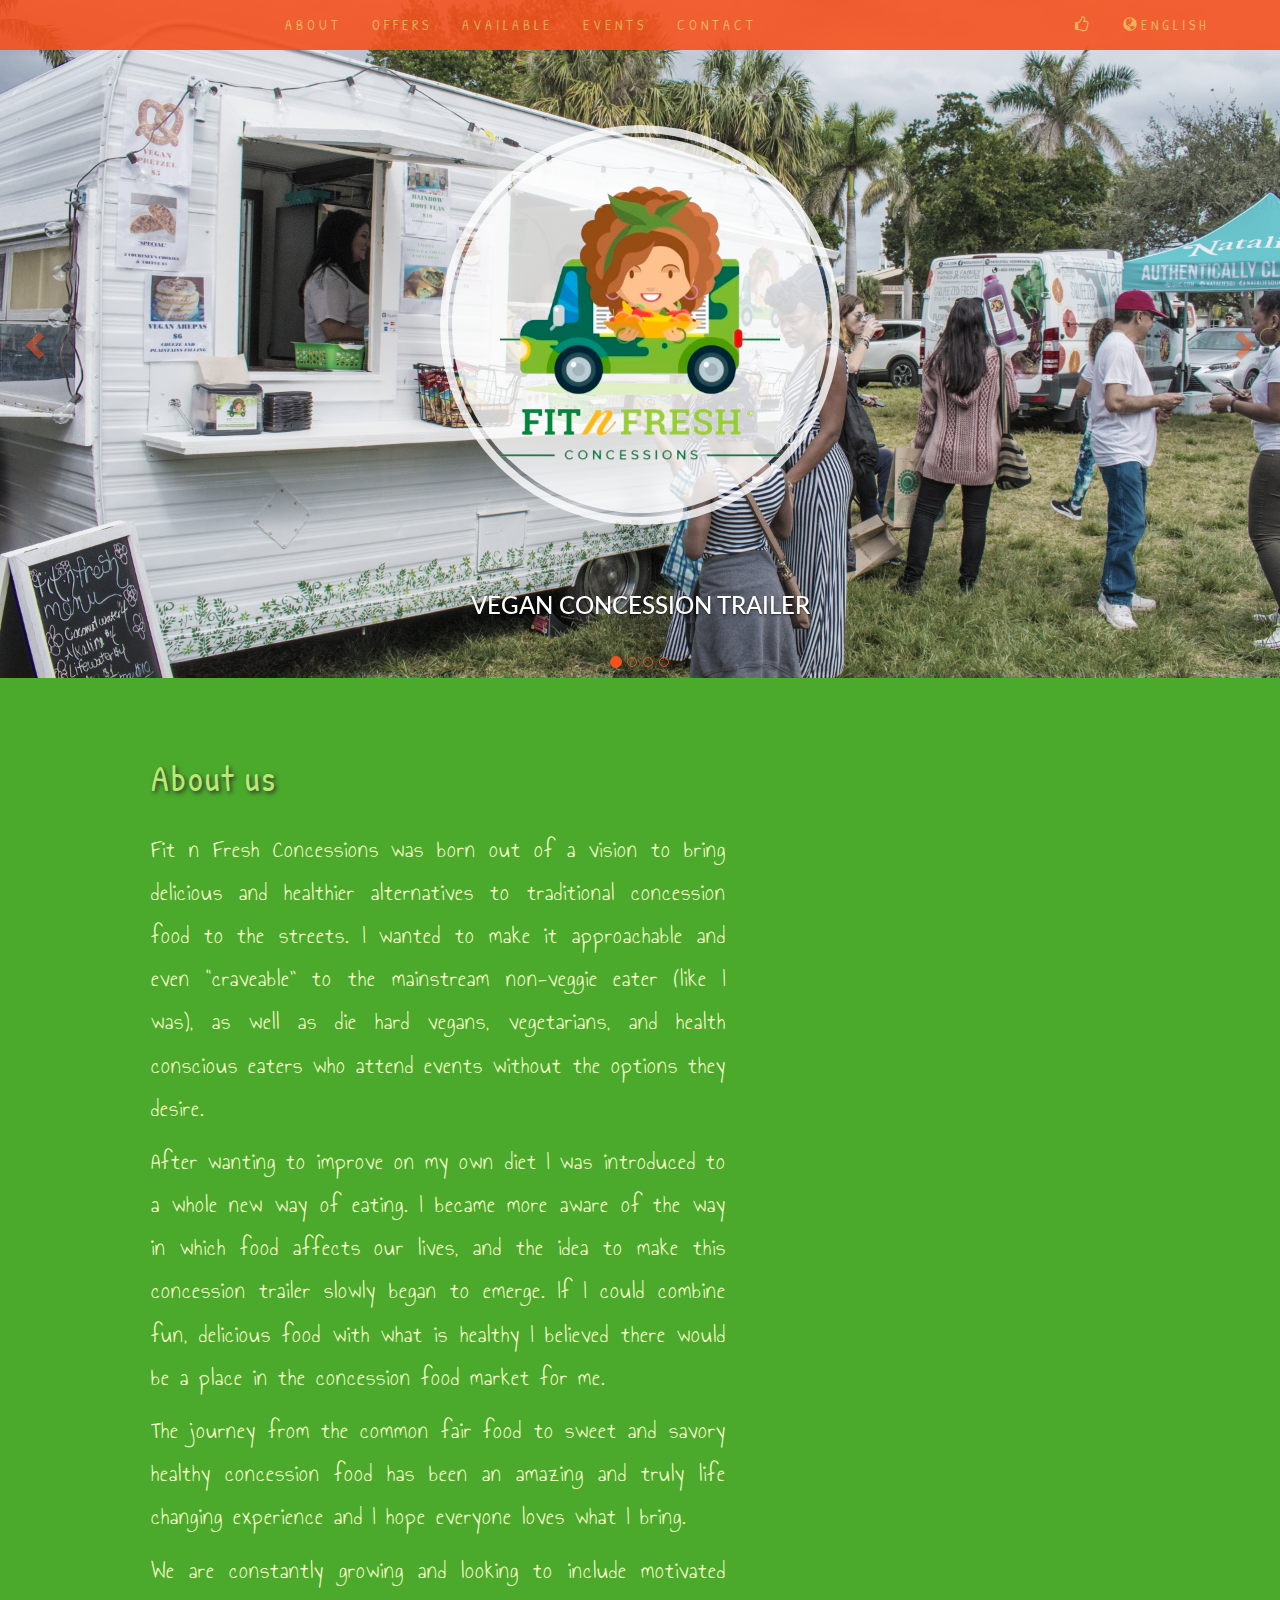
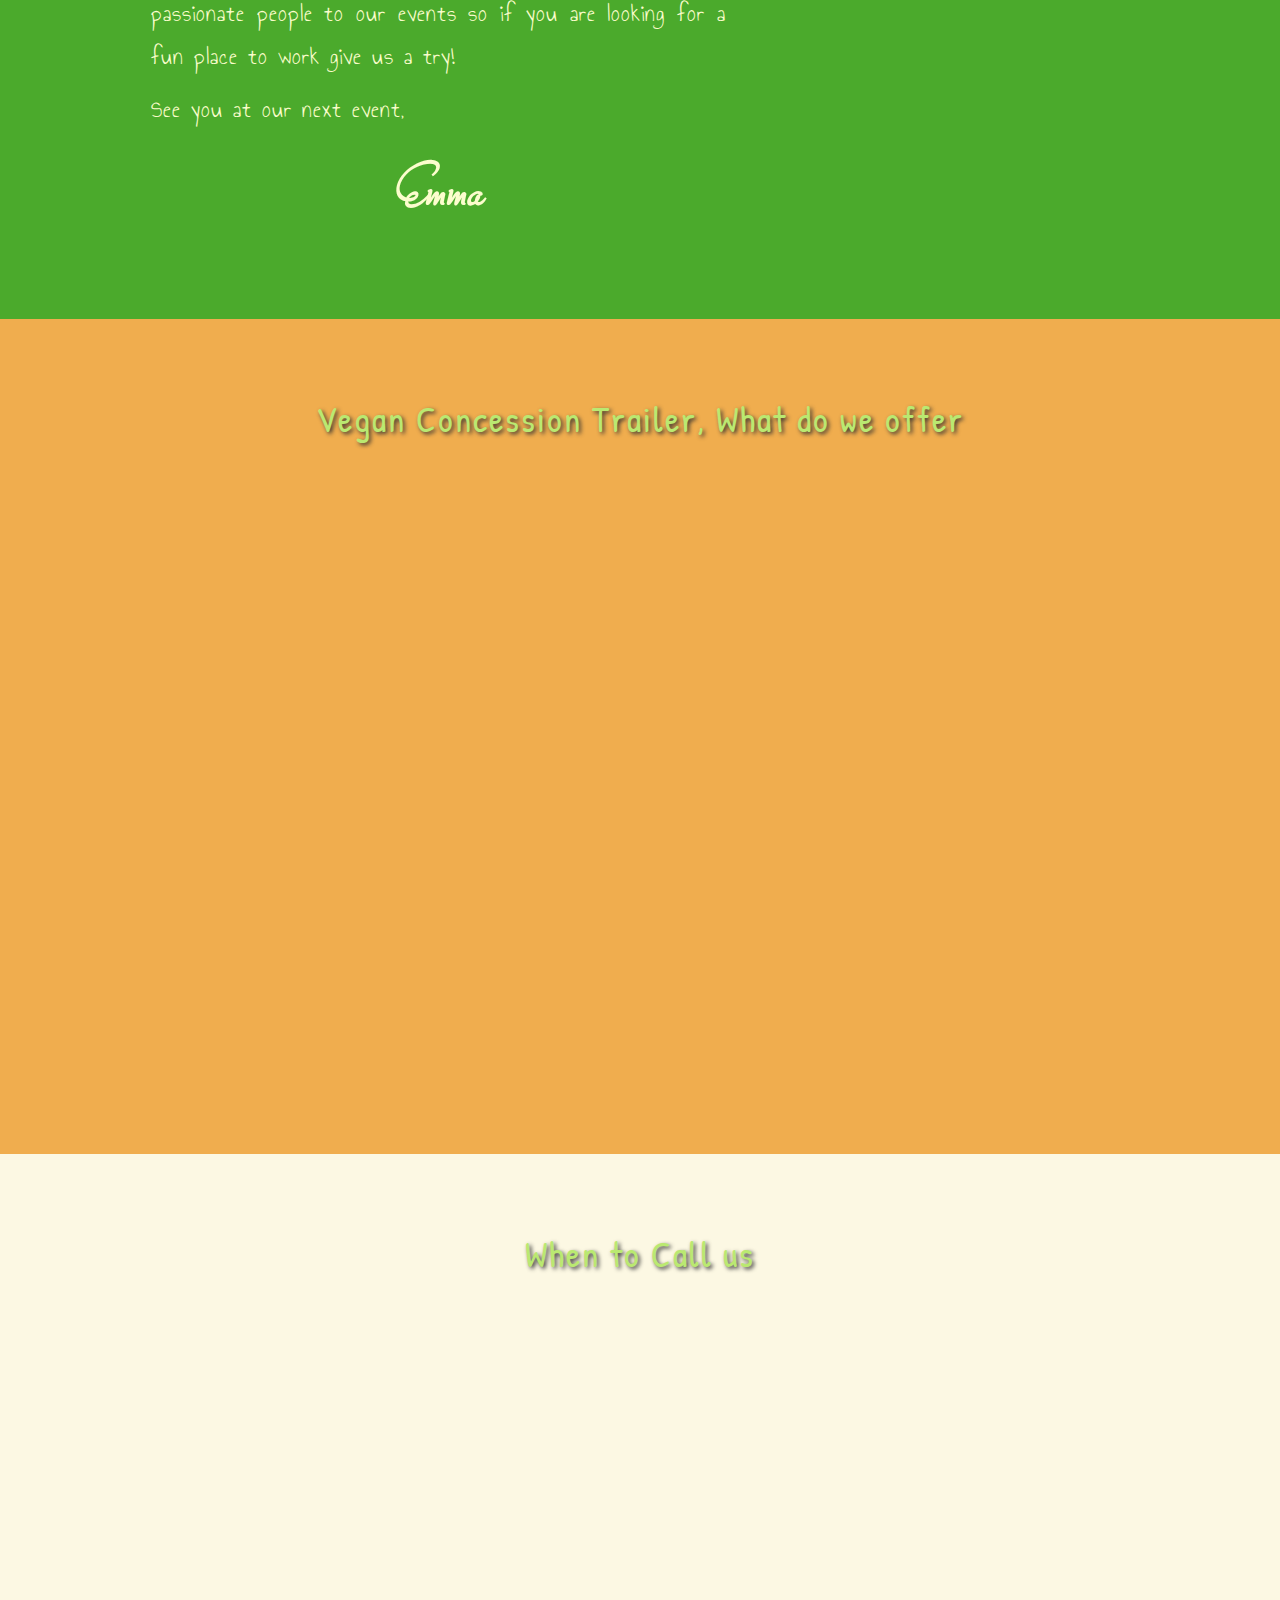
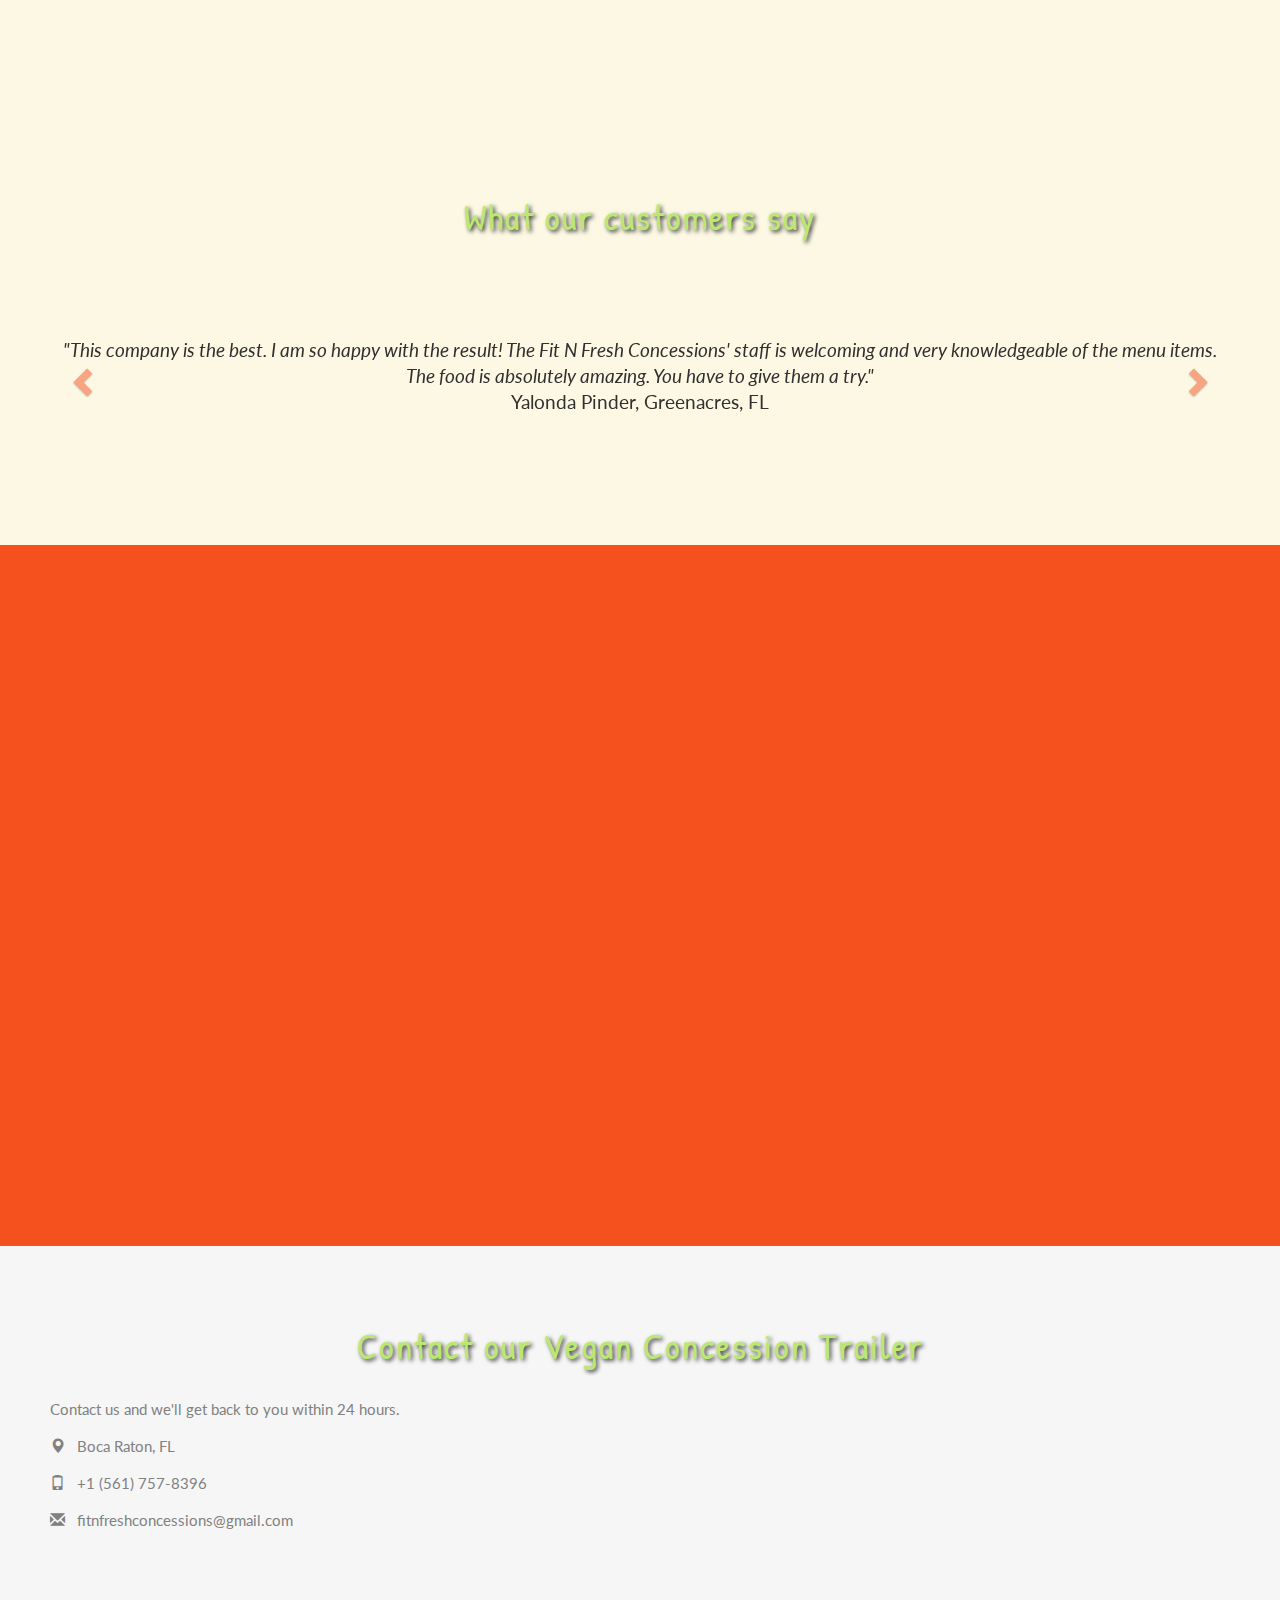
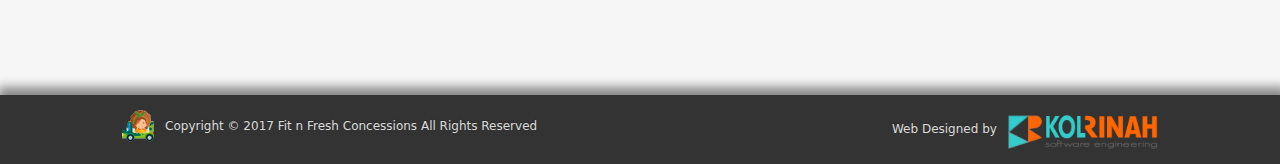
==== commit d4bb56b1: "New Pictures" ====
--- a/en/index.html
+++ b/en/index.html
@@ -4,6 +4,7 @@
   <title>Fit n Fresh Concessions</title>
   <meta charset="utf-8">
   <meta name="viewport" content="width=device-width, initial-scale=1">
+  <meta name="msvalidate.01" content="119885FDA0CD1881FD234F73DD1A101E" />
   <link rel="icon" type="image/x-icon" href="../img/fitnfreshico.png">
   <link rel="shortcut icon" type="image/x-icon" href="../img/fitnfreshico.png"> 
   <link rel="stylesheet" href="../css/bootstrap.min.css" type="text/css" />  
@@ -84,30 +85,39 @@
       <li data-target="#myCarousel" data-slide-to="0" class="active"></li>
       <li data-target="#myCarousel" data-slide-to="1"></li>
       <li data-target="#myCarousel" data-slide-to="2"></li>
+      <li data-target="#myCarousel" data-slide-to="3"></li>
     </ol>
 
     <!-- Wrapper for slides -->
     <div class="carousel-inner" role="listbox">
       <div class="item active">
-        <img src="../img/slide1.jpg" alt="Palm Beach" >
+        <img src="../img/slide1.jpg" alt="VEGAN CONCESSION TRAILER" >
+        <div class="carousel-caption">
+          <h3>VEGAN CONCESSION TRAILER</h3>          
+        </div>      
+      </div>
+
+      <div class="item">
+        <img src="../img/slide2.jpg" alt="Palm Beach">
         <div class="carousel-caption">
           <h3>Palm Beach</h3>          
         </div>      
       </div>
-
-      <div class="item">
-        <img src="../img/slide2.jpg" alt="Broward">
+    
+      <div class="item">
+        <img src="../img/slide3.jpg" alt="Broward" >
         <div class="carousel-caption">
           <h3>Broward</h3>          
         </div>      
       </div>
-    
-      <div class="item">
-        <img src="../img/slide3.jpg" alt="South Florida" >
+
+      <div class="item">
+        <img src="../img/slide4.jpg" alt="South Florida" >
         <div class="carousel-caption">
           <h3>South Florida</h3>          
         </div>      
       </div>
+
     </div>
 
     <!-- Left and right controls -->
@@ -164,7 +174,7 @@
 <!-- OFFERS -->
 
 <div id="offers" class="container-fluid text-center">
-  <h2>What do we offer</h2><br>  
+  <h2>Vegan Concession Trailer, What do we offer</h2><br>  
   <div class="row text-center slideanim">
     <div class="col-sm-4">      
         <div class="jumbotron">
@@ -213,11 +223,11 @@
         <div class="col-sm-12">
             <div class="wrapper">
                 <div class="frontcard">
-                    <img src="../img/slide500-3.jpg" class="img-rounded img-responsive">
+                    <img src="../img/slide500-1.jpg" class="img-rounded img-responsive">
                 </div>                
                 <div class="backcard">
-                    <img src="../img/slide500-3.jpg" >        
-                    <p>As well we offer an assortment of Naked Brand juices and fresh teas and lemonade.</p>
+                    <img src="../img/slide500-1.jpg" >        
+                    <p>Vegan pastries and seasonal local fruit.</p>
                 </div>
             </div>
         </div>
@@ -256,15 +266,14 @@
         <div class="col-sm-12">
             <div class="wrapper">
                 <div class="frontcard">
-                    <img src="../img/slide500-1.jpg" class="img-rounded img-responsive">
+                    <img src="../img/slide500-3.jpg" class="img-rounded img-responsive">
                 </div>                
                 <div class="backcard">
-                    <img src="../img/slide500-1.jpg" >        
-                    <p>Vegan pastries and seasonal local fruit.</p>
-                </div>
-            </div>
-        </div>
-      </div>    
+                    <img src="../img/slide500-3.jpg" >        
+                    <p>As well we offer an assortment of <i>Naked&reg;</i> Brand juices and fresh teas and lemonade.</p>
+                </div>
+            </div>
+        </div>    
         
     </div>
   </div>
@@ -274,7 +283,7 @@
           <i class="material-icons" style="font-size:36px">format_quote</i></h2>
      <h2>Ina Garten</h2>
   </div>
-    
+  </div>
 </div>
 
 <!-- AVAILABLE -->  
@@ -388,7 +397,7 @@
 
 <!-- CONTACT US -->
 <div id="contact" class="container-fluid bg-grey">
-  <h2 class="text-center">Contact us</h2>
+  <h2 class="text-center">Contact our Vegan Concession Trailer</h2>
   <div class="row">
     <div class="col-sm-5">
       <p>Contact us and we'll get back to you within 24 hours.</p>
--- a/css/fitnfresh.css
+++ b/css/fitnfresh.css
@@ -33,6 +33,13 @@
     background-color:  #f0ad4e;
 }
 
+#contact p {        
+    font: 400 15px Lato, sans-serif;
+    line-height: 1.8;
+    color: #818181;
+    text-align: justify; 
+}
+
 h1 {
    font-size: 48px;
    text-align: left;
@@ -43,9 +50,7 @@
     font-family: 'Patrick Hand', cursive;
     font-size: 36px;
     letter-spacing: 2px;
-   // text-transform: uppercase;
     color: #BAE971; 
-    //font-weight: 600;
     margin-bottom: 30px;
     text-shadow: 2px 2px 4px #303030;
  }
@@ -70,7 +75,7 @@
 }
 
 .bg-grey {
-    background-color: #f6f6f6;
+    background-color: #f6f6f6;	
 }
 
 .logo-small {
@@ -231,7 +236,6 @@
   
 .navbar-nav li.active a {
     font-weight: bolder;
-    //text-shadow: 1px 1px 0px #000000;
 }
 
 .navbar-default .navbar-toggle {
@@ -559,4 +563,4 @@
     .logo {
         font-size: 150px;
     }
-}+}
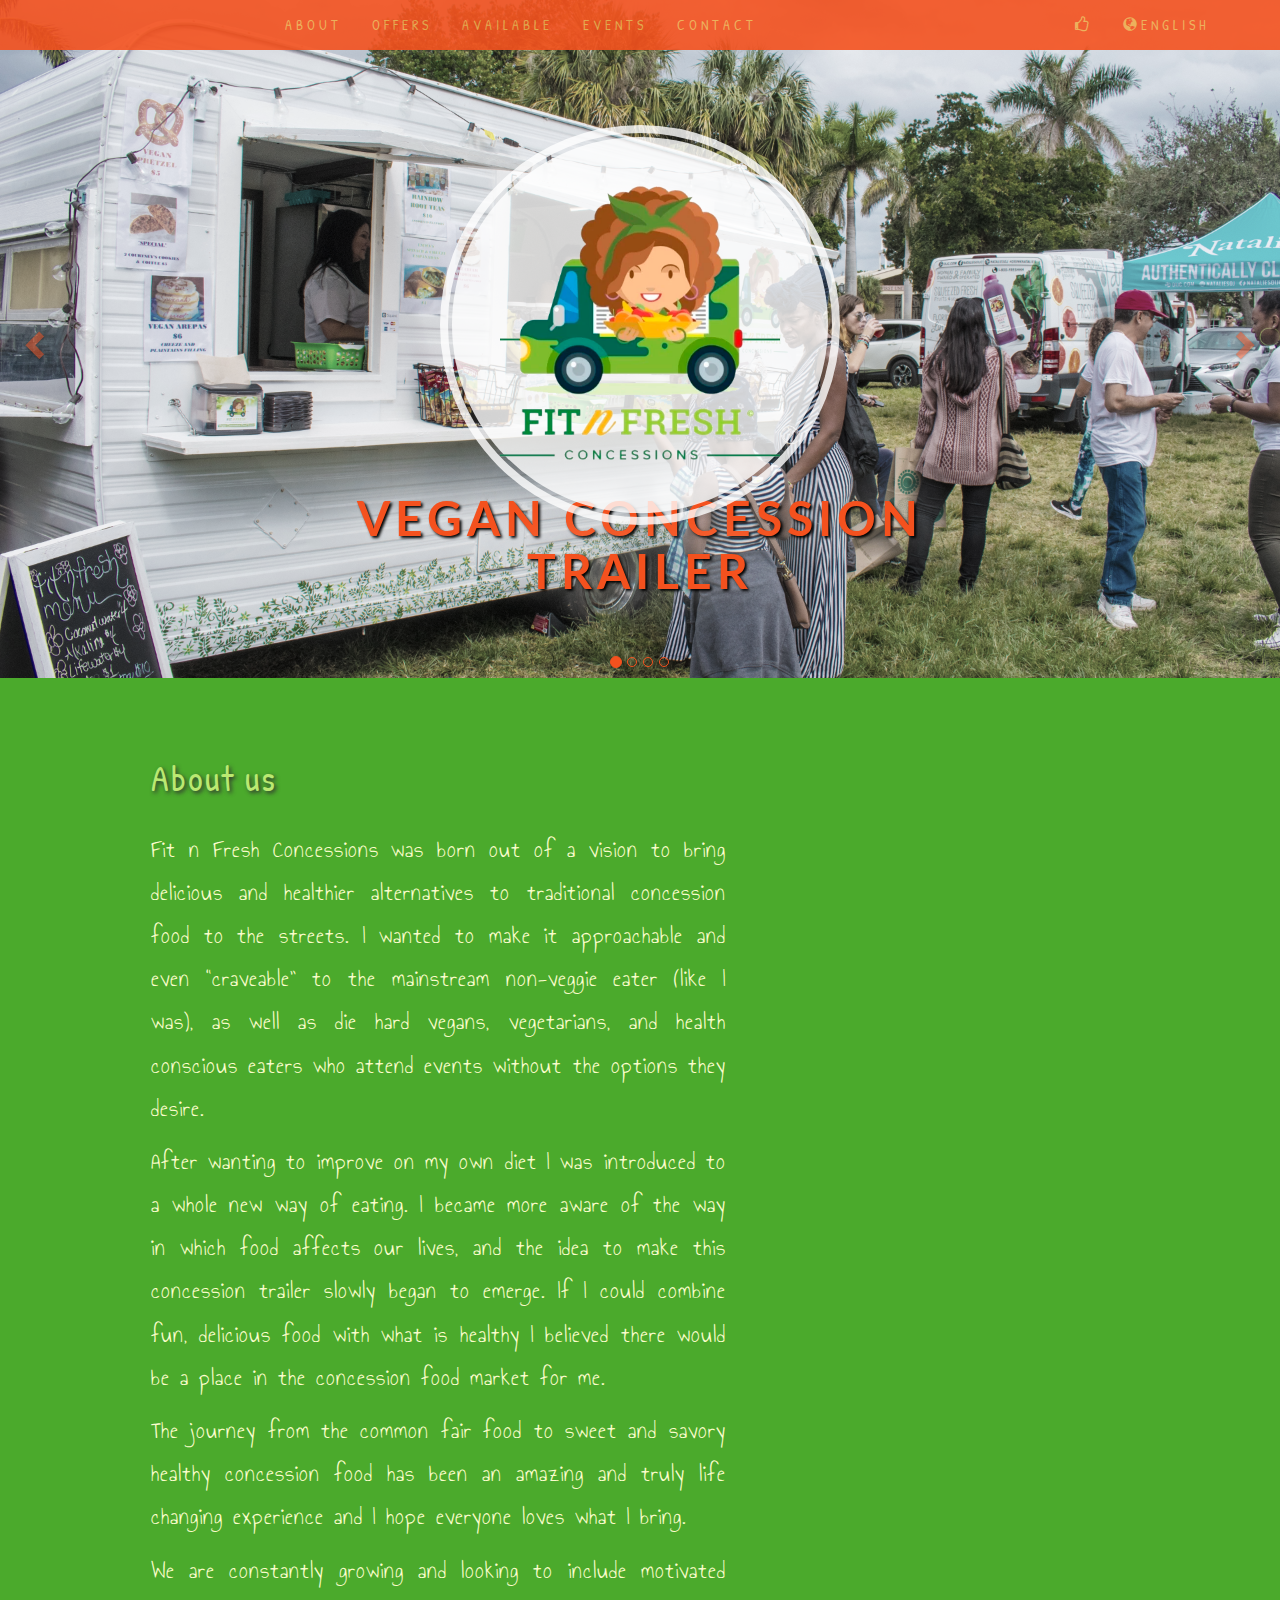
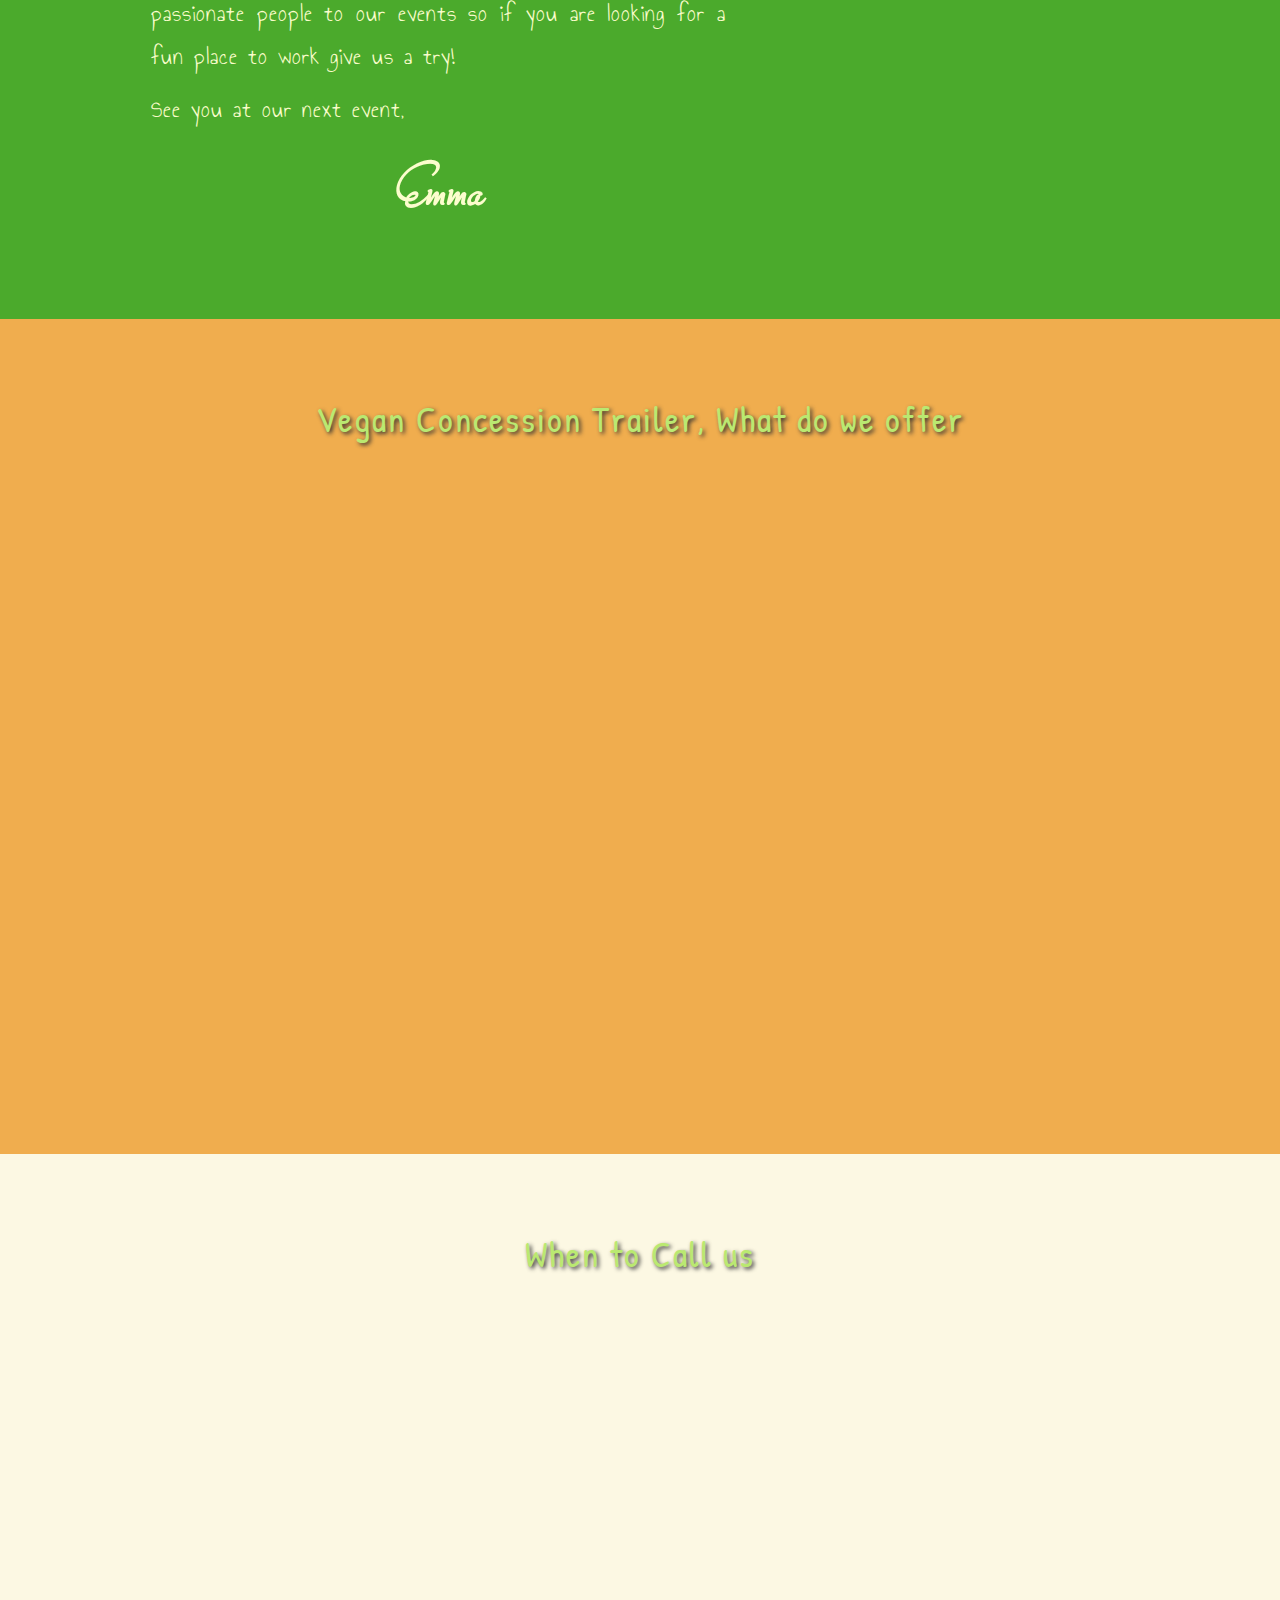
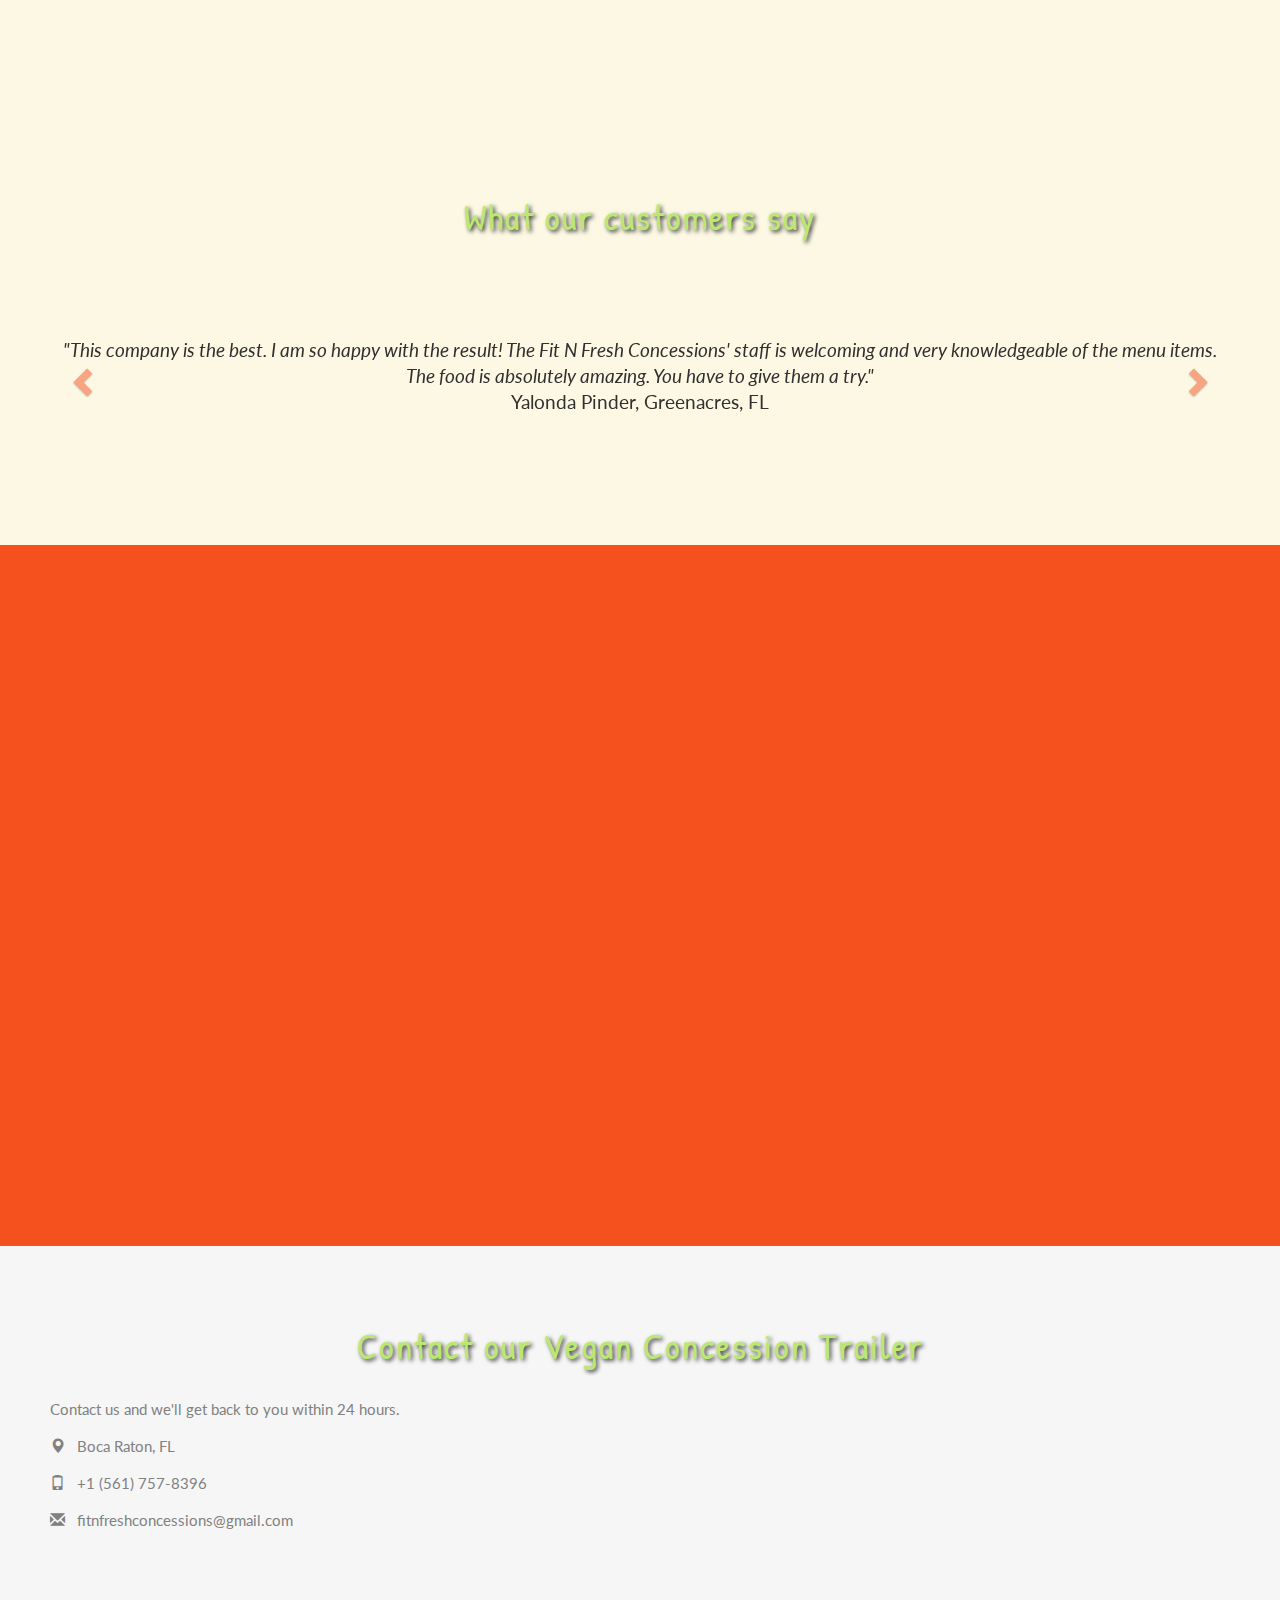
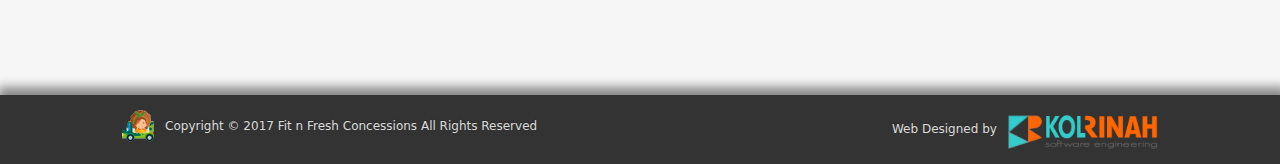
==== commit f41c6ca1: "Carrousel Captions CSS" ====
--- a/en/index.html
+++ b/en/index.html
@@ -93,28 +93,28 @@
       <div class="item active">
         <img src="../img/slide1.jpg" alt="VEGAN CONCESSION TRAILER" >
         <div class="carousel-caption">
-          <h3>VEGAN CONCESSION TRAILER</h3>          
+          <h1>VEGAN CONCESSION TRAILER</h1>
         </div>      
       </div>
 
       <div class="item">
         <img src="../img/slide2.jpg" alt="Palm Beach">
         <div class="carousel-caption">
-          <h3>Palm Beach</h3>          
+          <h1>Palm Beach</h1>
         </div>      
       </div>
     
       <div class="item">
         <img src="../img/slide3.jpg" alt="Broward" >
         <div class="carousel-caption">
-          <h3>Broward</h3>          
+          <h1>Broward</h1>          
         </div>      
       </div>
 
       <div class="item">
         <img src="../img/slide4.jpg" alt="South Florida" >
         <div class="carousel-caption">
-          <h3>South Florida</h3>          
+          <h1>South Florida</h1>
         </div>      
       </div>
 
--- a/css/fitnfresh.css
+++ b/css/fitnfresh.css
@@ -112,6 +112,17 @@
 
 .carousel-indicators li.active {
     background-color: #f4511e;
+}
+
+.carousel-inner h1 {    
+    font-weight: bold;
+    letter-spacing: 5px;
+    color: #f4511e; 
+    margin-bottom: 30px;
+    margin-top: 0;    
+    text-shadow: 2px 2px 3px rgba(0,0,0,1),
+                 0px 0px 50px rgba(255,255,255, 1);
+    text-align: center;
 }
 
 .item h4 {
